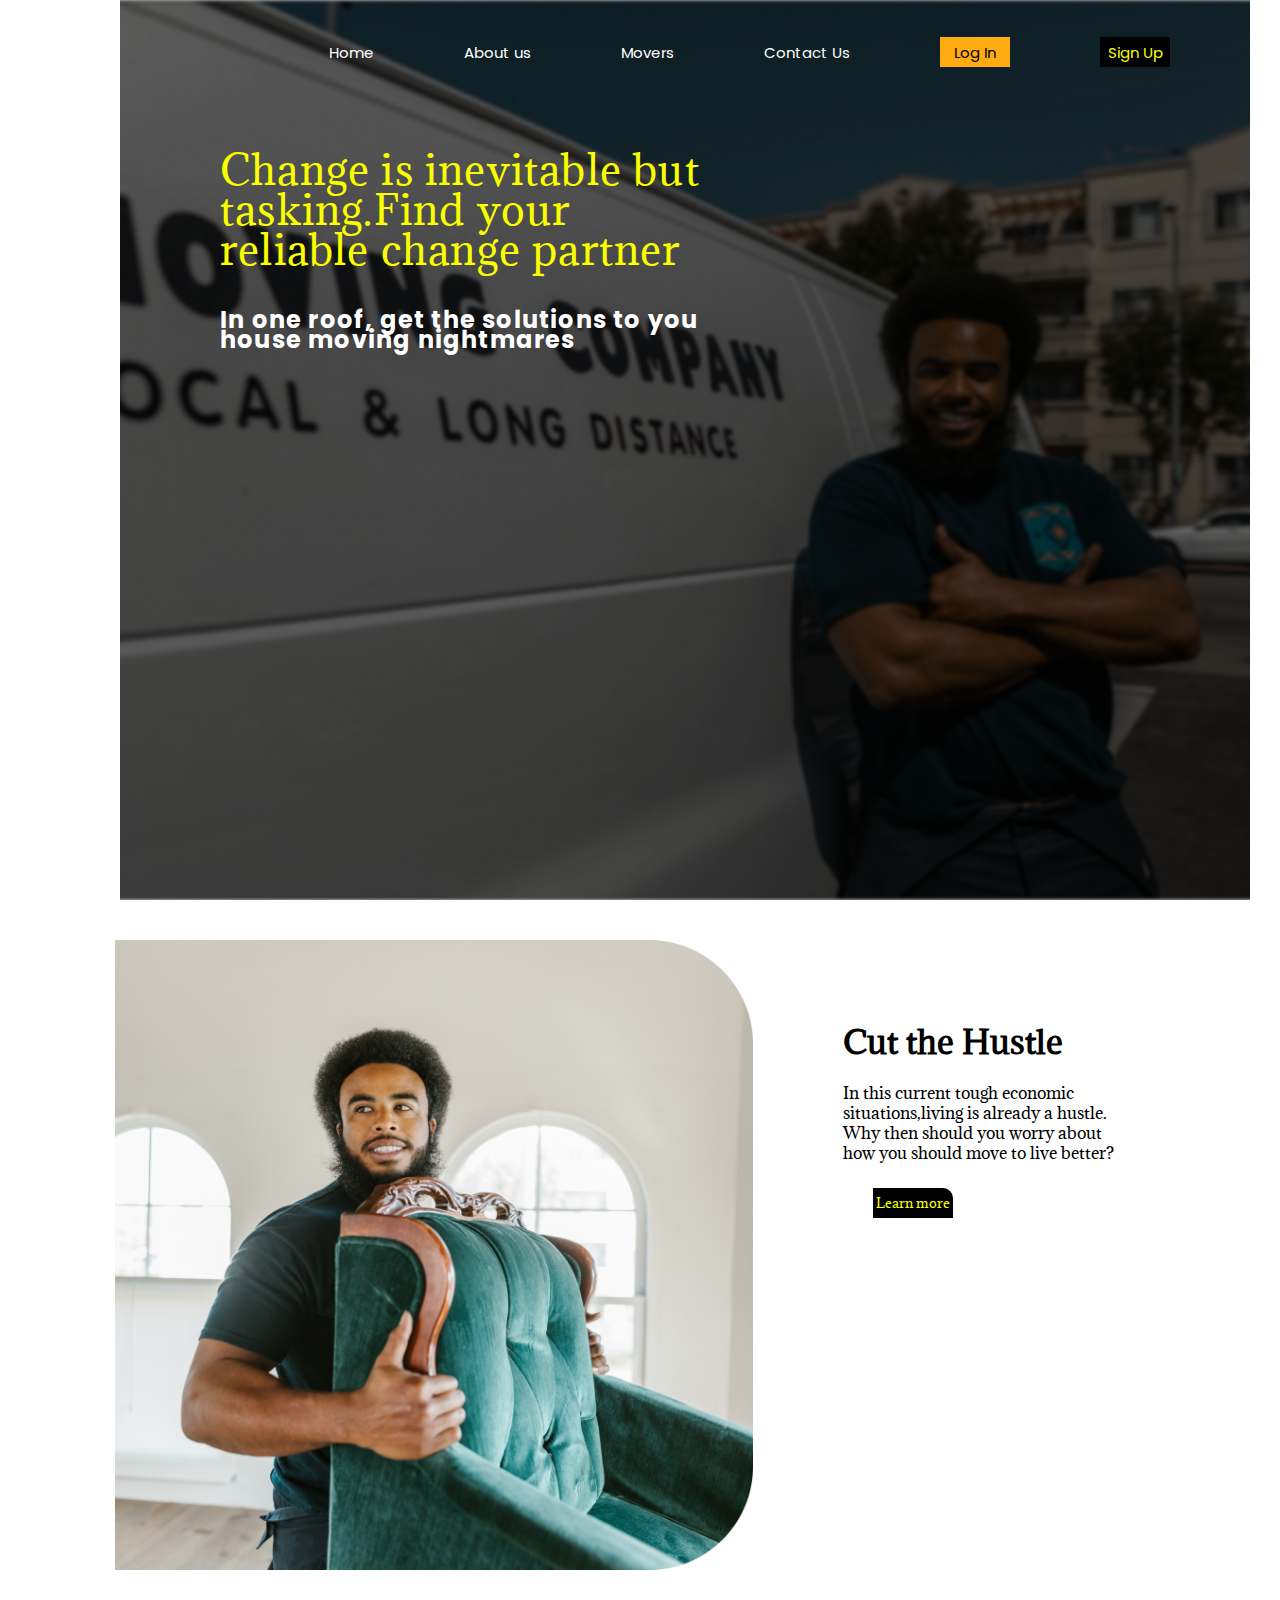
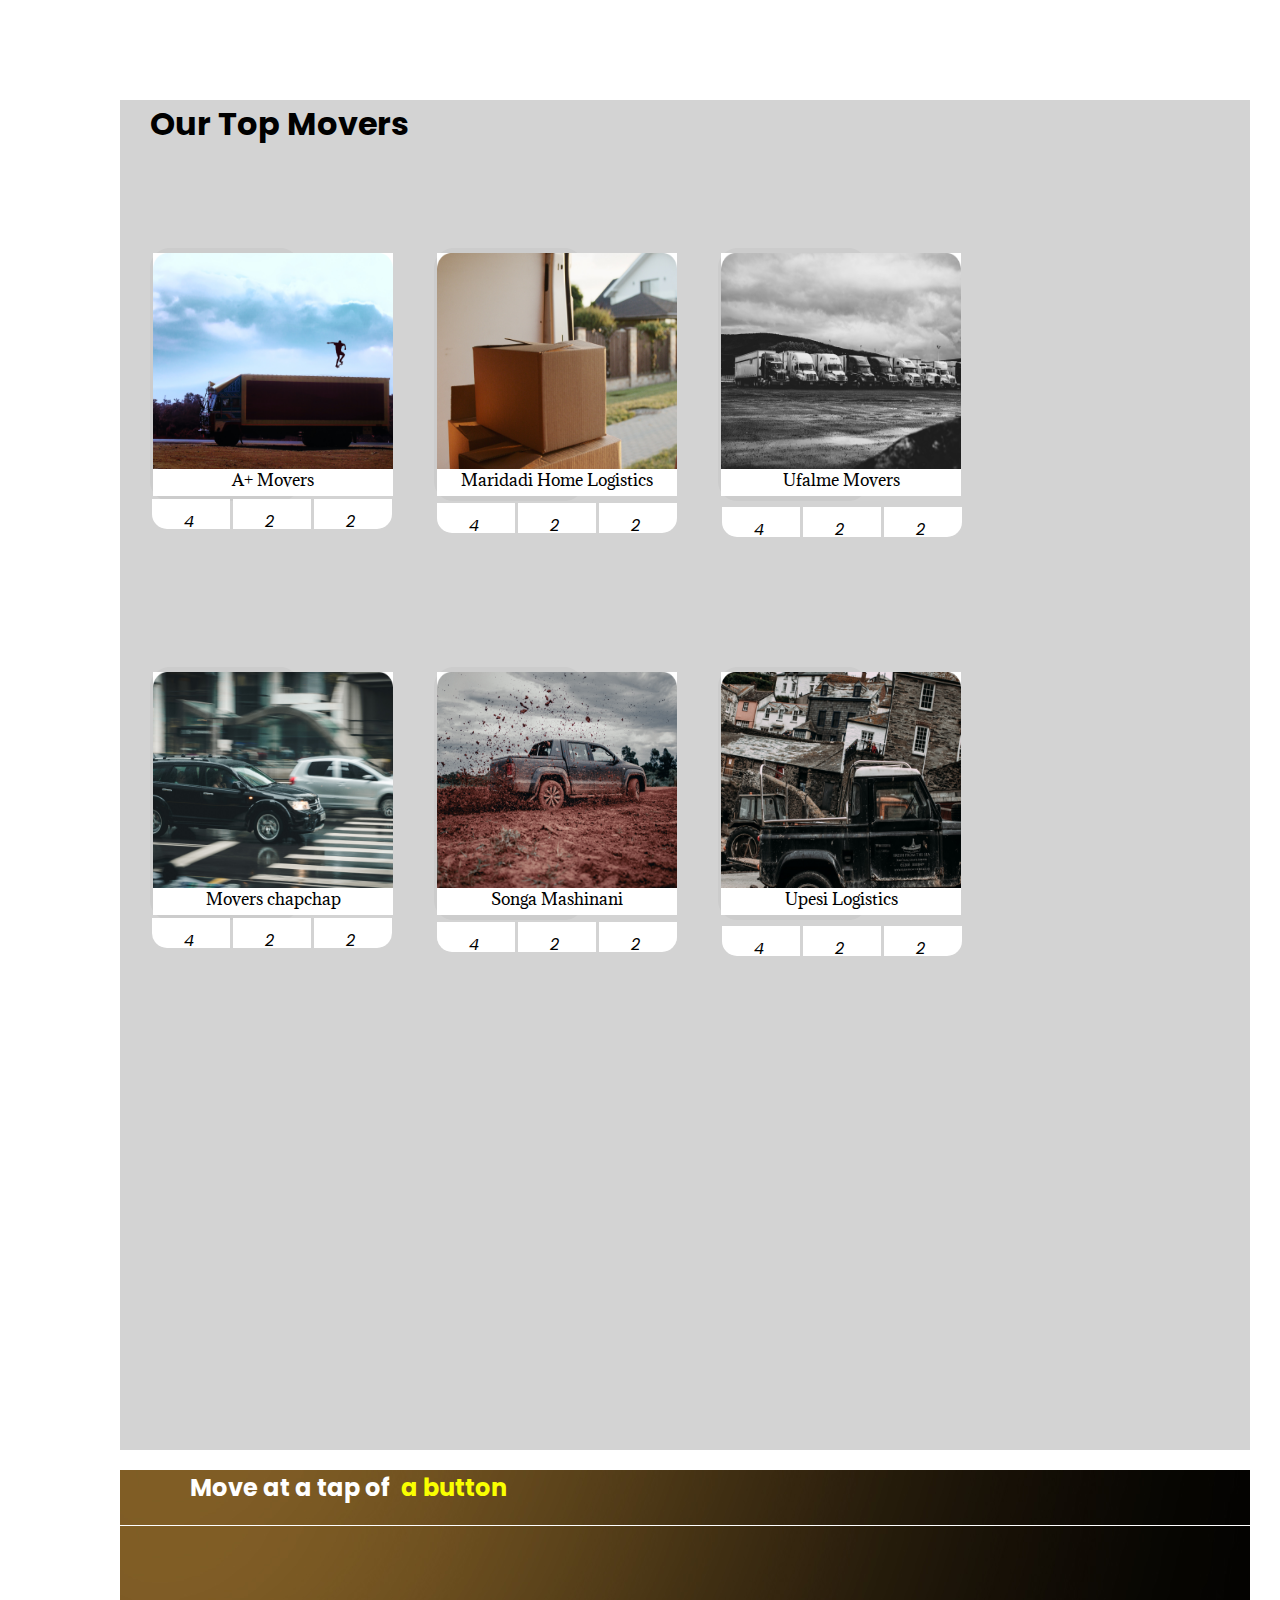
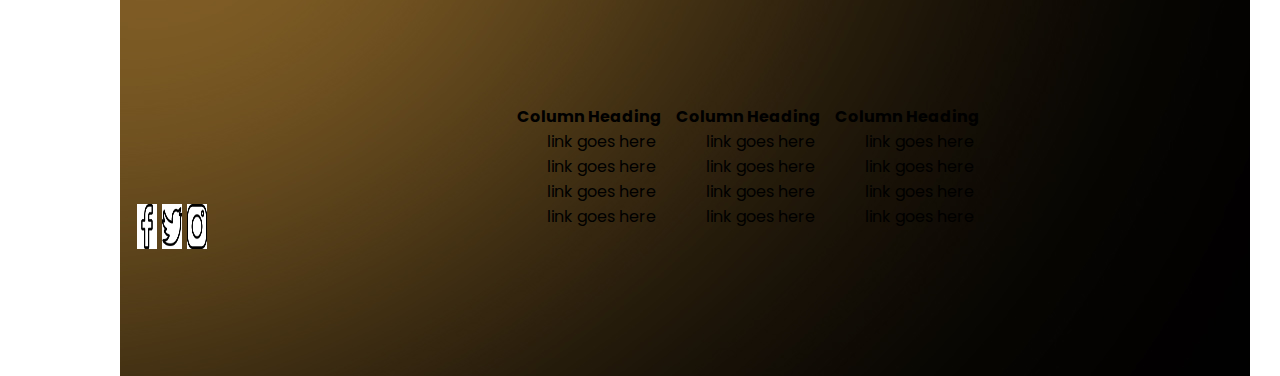
==== index.html @ 5683ee7c "add style to images" ====
<html lang="en">
<head>
    <meta charset="UTF-8">
    <meta http-equiv="X-UA-Compatible" content="IE=edge">
    <meta name="viewport" content="width=device-width, initial-scale=1.0">
    <title>Restaurants landing page</title>
    <link rel="stylesheet" href="./assets/css/style.css">
    <link rel="preconnect" href="https://fonts.googleapis.com">
    <link rel="preconnect" href="https://fonts.gstatic.com" crossorigin>
    <link href="https://fonts.googleapis.com/css2?family=Actor&family=Adamina&family=Poppins:wght@100&display=swap" rel="stylesheet">
    <link rel="stylesheet" href="https://cdnjs.cloudflare.com/ajax/libs/font-awesome/6.1.1/css/all.min.css" integrity="sha512-KfkfwYDsLkIlwQp6LFnl8zNdLGxu9YAA1QvwINks4PhcElQSvqcyVLLD9aMhXd13uQjoXtEKNosOWaZqXgel0g==" crossorigin="anonymous" referrerpolicy="no-referrer" />

</head>
<body>
    <!--container-->
    <div class="container">
        <!--section one-->
        <div class="sect-1">
            <div class="nav_bar">
                <ul>
                    <li class="nav"><a href="#">Home</a></li>
                    <li class="nav"><a href="#">About us</a></li>
                    <li class="nav"><a href="#">Movers</a></li>
                    <li class="nav"><a href="#">Contact Us</a></li>
                    <li class="btn1"><button>Log In</button></li>
                    <li class="btn2"><button style="cursor: pointer;">Sign Up</button></li>
                </ul>
    <!--adding texts to the background image-->     
            </div>
            
            <div class="content">
                <div class="cont-p">
                    <p id="change" style="font-family: Adamina;">Change is inevitable but <br>tasking.Find your<br> reliable change partner</p>
               <br><p id="roof" style="font-weight: bold;">In one roof, get the solutions to you <br>house moving nightmares</p>
                </div>
               

            </div>

        </div>
        <!--adding section 2 of the first page-->
        <div class="sect-2">
            <div class="content-2">
                <img src="./assets/images/moving2 1.png" alt="moving2-1"media="width:100%">
                <div class="words">
                    <h1 id="hustle" style="font-family: Adamina;">Cut the Hustle</h1>
                <p id="cont-p1" style="font-family: Adamina;">In this current tough economic <br>situations,living is already a hustle.<br>Why then should you worry about <br>how you should move to live better?</p><br>
                    <button id="btn3" style="font-family: Adamina;">Learn more</button>
                </div>
                
                
            </div>
        </div>
        <!--adding the third section of the first page-->
        <div class="sect-3">
             <h1 id="top_movers">Our Top Movers</h1>
             <div class="gallery" style="margin-right: 100px;">
                 <img src="./assets/images/ehem 1.png" alt="A+ Movers"media="width:100%">
                 <div class="descr"> A+ Movers</div>
             </div>
             <div class="gallery"style="margin-right: 100px;">
                <img src="./assets/images/wewe 1.png" alt="Maridadi Home Logistics"media="width:100%">
                <div class="descr"> Maridadi Home Logistics </div>
            </div>
            <div class="gallery"style="margin-right: 100px;">
                <img src="./assets/images/movers 1.png" alt="Ufalme Movers"media="width:100%">
                <div class="descr"> Ufalme Movers</div>
            </div>
            <div class="icons-2" style="margin-top: -22px;margin-left: -13px;">
                <li id="icon1" style="width: 5px; height: 5px; display: inline-block; background-color: white;"><i class="fa-solid fa-car" >4</i></li>
                <li id="icon2" style="width: 5px; height: 5px; display: inline-block; background-color: white;"><i class="fa-solid fa-bath" >2</i></li>
                <li id="icon3" style="width: 5px; height: 5px; display: inline-block; background-color: white;"><i class="fa-solid fa-hashtag">2</i></li>
               </div>
               <div class="icons-2" style="margin-top: -51px;margin-left: 272px;">
                <li id="icon1" style="width: 10px; height: 10px; display: inline-block;background-color: white;" ><i class="fa-solid fa-car" >4</i></li>
                <li id="icon2" style="width: 10px; height: 10px; display: inline-block;background-color: white;"><i class="fa-solid fa-bath" >2</i></li>
                <li id="icon3" style="width: 10px; height: 10px; display: inline-block;background-color: white;"><i class="fa-solid fa-hashtag">2</i></li>
               </div>
               <div class="icons-2"style="margin-top: -51px;margin-left: 557px;">
                <li id="icon1" style="width: 10px; height: 10px; display: inline-block;background-color: white;"><i class="fa-solid fa-car" >4</i></li>
                <li id="icon2" style="width: 10px; height: 10px; display: inline-block;background-color: white;"><i class="fa-solid fa-bath" >2</i></li>
                <li id="icon3" style="width: 10px; height: 10px; display: inline-block;background-color: white;"><i class="fa-solid fa-hashtag">2</i></li>
               </div><br>
            <div class="gallery" style="margin-right: 100px;">
                <img src="./assets/images/chapchap 1.png" alt="Movers chapchap"media="width:300px">
                <div class="descr"> Movers chapchap</div>
            </div>
            <div class="gallery"style="margin-right: 100px;">
                <img src="./assets/images/mashinani 1.png" alt="Songa Mashinani"media="width:100%">
                <div class="descr">Songa Mashinani</div>
            </div>
            <div class="gallery"style="margin-right: 100px;">
                <img src="./assets/images/songa 1.png" alt="Upesi Logistics">
                <div class="descr"> Upesi Logistics</div>
            </div> 
            <div class="icons-2" style="margin-top: -22px;margin-left: -13px;">
                <li id="icon1" style="width: 5px; height: 5px; display: inline-block; background-color: white;"><i class="fa-solid fa-car" >4</i></li>
                <li id="icon2" style="width: 5px; height: 5px; display: inline-block; background-color: white;"><i class="fa-solid fa-bath" >2</i></li>
                <li id="icon3" style="width: 5px; height: 5px; display: inline-block; background-color: white;"><i class="fa-solid fa-hashtag">2</i></li>
               </div>
               <div class="icons-2" style="margin-top: -51px;margin-left: 272px;">
                <li id="icon1" style="width: 10px; height: 10px; display: inline-block;background-color: white;" ><i class="fa-solid fa-car" >4</i></li>
                <li id="icon2" style="width: 10px; height: 10px; display: inline-block;background-color: white;"><i class="fa-solid fa-bath" >2</i></li>
                <li id="icon3" style="width: 10px; height: 10px; display: inline-block;background-color: white;"><i class="fa-solid fa-hashtag">2</i></li>
               </div>
               <div class="icons-2"style="margin-top: -51px;margin-left: 557px;">
                <li id="icon1" style="width: 10px; height: 10px; display: inline-block;background-color: white;"><i class="fa-solid fa-car" >4</i></li>
                <li id="icon2" style="width: 10px; height: 10px; display: inline-block;background-color: white;"><i class="fa-solid fa-bath" >2</i></li>
                <li id="icon3" style="width: 10px; height: 10px; display: inline-block;background-color: white;"><i class="fa-solid fa-hashtag">2</i></li>
               </div>   
        </div>
        <!--adding footer section-->
        <div class="footer" style="width: 100%;">

            <div class="heading" style="margin-bottom: 20px;">
                <h2 style="color: white;margin-left: -500px;">Move at a tap of<span style="color: #FAFF00;margin-left: 10px;">a button</span></h2>
            </div>
            
        </div>
        <div class="footer2" style="margin-top: -19;height: 50vh;">
            <div class="container1">
                <div class="contact" style="margin-left: -350px;margin-top: 100px;">
                    <ul>
                        <li style="width:5px;height: 5px;"><img src="./assets/images/facebook.png" alt="facebook" style="height: 5vh;background-color: white;"></li>
                        <li style="width:5px;height: 5px;"><img src="./assets/images/twitter.png" alt="twitter" style="height: 5vh; background-color: white;"></li>
                        <li style="width:5px;height: 5px;"><img src="./assets/images/instagram.png" alt="instagram" style="height: 5vh;background-color: white;"></li>
                    </ul>
                </div>
                <div class="row2">
                    <div class="footer-col">
                        <h4>Column Heading</h4>
                        <ul>
                            <li>link goes here</li>
                            <li>link goes here</li>
                            <li>link goes here</li>
                            <li>link goes here</li>
                        </ul>
                    </div>
                    <div class="footer-col">
                        <h4>Column Heading</h4>
                        <ul>
                            <li>link goes here</li>
                            <li>link goes here</li>
                            <li>link goes here</li>
                            <li>link goes here</li>
                        </ul>
                    </div>
                    <div class="footer-col">
                        <h4>Column Heading</h4>
                        <ul>
                            <li>link goes here</li>
                            <li>link goes here</li>
                            <li>link goes here</li>
                            <li>link goes here</li>
                        </ul>
                    </div>
                </div>
            </div>
        </div>
        


    </div>
    
</body>
</html>
---- assets/css/style.css ----
*{
    justify-content: center;
    align-items: center;
    margin: 0;
    margin-left: 30px;
    margin-right: 20px;
    padding: 0;
    font-family: Poppins,  Actor, Adamina;
    box-sizing: border-box;
}
@media screen and (max-width: 1000px) {
    .container{
      width: 100%; 
    }
}
.sect-1{
    width: 100%;
    background: linear-gradient(to top,grey 50%,grey 50%),url(moving1.png);
    background-position: center;
    background-size: cover;
    height: 100vh;
    background-image:url("../images/moving\ 1.png") ;
}
@media screen and (max-width: 1000px) {
    .nav_bar{
      width: 100%; 
    }
}
.nav_bar{
    width: 1100px;
    height: 70px;
    margin: auto;
}
.nav_bar > ul{
    list-style-type: none;
    margin-top: 2px;
    padding: 5px;
    float:right;
    display: flex;
    justify-content: center;
    align-items: center;
} 
.nav_bar > ul > li{
     list-style: none;
     margin-left: 20px;
     margin-top: 30px;
     font-size: 15px;
}
ul> li > a{
    text-decoration: none;
     color: white;
     font-size: 15px;
     transition: 0.1 ease-in-out;     
}
ul> li > a:hover{
    color: #FAFF00;
}
.btn1 > button{
   color: black;
   background-color: #FFAC12; 
   width: 70px;
   height: 30px;
   border: none;
   border-radius: 0px;
   font-size: 15px;
   
}
.btn1 > button:hover{
    color:#FAFF00 ;
    background-color: black;
    cursor: pointer;
}

.btn2 > button{
    color: #FAFF00;
    background-color: black; 
    width: 70px;
    height: 30px;
    border: none;
    border-radius: 0px;
    font-size: 15px;
}
.btn1 > button:hover{
    color: black ;
    background-color: #FFAC12;
    cursor: pointer;
}
.content{
    width: 1200px;
    height: auto;
    margin: auto;
    position: relative;
}
.content,.cont-p{
    padding-left: 20px;
    padding-bottom: 25px;
    padding-top: 40px;
    letter-spacing: 1.2px;
    line-height: 40px;
}
#change{
    color: #FAFF00;
    font-size: 40px;
}
#roof{
    color: white;
    font-size: x-large;
    line-height: 20px;
    
}
.sect-2{
    background-color: white;
    height: 100vh;
    width: 100%;
    background-position: center;
    background-size:contain;
    align-items: center;
    justify-content: center;
}
.content-2 img{
       position: flex;
       height: 70vh;
       float: left;
       margin-top: 40px;
       padding-right: 70px;
       margin-left: -35px;
}
.content-2 img:hover {
    box-shadow: 0 0 2px 1px rgba(0, 140, 186, 0.5);
    cursor:all-scroll;
  }
.words{
    position: flex;
    padding-top: 120px;
}
#hustle{
    padding-bottom: 20px;

}
#cont-p1{
    line-height: 20px;
}
#btn3{
    background-color: black;
    color: #FAFF00;
    border: none;
    border-style: none;
    border-top-right-radius: 10px;
    height: 30px;
    width: 80px;
}
#btn3:hover{
    color:black ;
    background-color: #FFAC12;
    cursor: pointer;
}

.sect-3{
    background-color: lightgray;
    height: 150vh;
    width: 100%;
    background-position: center;
    background-size:contain;
    align-items: center;
    justify-content: center; 
    margin-top: -100px;
    display: block;
}
.gallery{
    border: 5px  solid #ccc;
    width: 150px;
    display: inline-block;
    margin-top: 100px;
    align-items: center;
    justify-content: space-around;
    border-radius: 20px;
}
.gallery img{
    width: 240px;
    height: 16%;
    position: inherit;
    margin-left: -2px;
    background-color: white;

}
.gallery img:hover {
    box-shadow: 0 0 2px 1px rgba(0, 140, 186, 0.5);
    cursor: grabbing;
  }
.descr{
    padding: 5px;
    padding-top: 0px;
    text-align: center;
    font-family: Adamina;
    background-color: white;
    width: 240px;
    margin-left: -2px;
}
.footer{
    background-image: url("../images/Orange-Images.jpg");
    display: flex;
    margin-top: 20px;
    margin-bottom: 20px;
}
.contact ul{
    list-style-type: none;
    float:left;
    display: flex;
    justify-content: center;
    align-items: center;
}
.contact ul li{
    list-style: none;
     padding-inline-end: 5px;
     margin-left: 0px;
     margin-top: 30px;
}
.contact img{
    float: left;
    display: inline;
    width: 20px;
    height: 30vh;
}
.contct img:hover {
    box-shadow: 0 0 2px 1px rgba(0, 140, 186, 0.5);
    cursor: zoom-in;
  }
.row{
    display: flexbox;

}
.row > .column{
     display:inline-block;
     padding-inline-end: 80px;
}
.column ul{
    display: relative;
    justify-content: center;
    align-items: center;
    float: justify;
}
.column li{
    list-style: none;
}
.container2{
    max-width: 100%;
}
.row2{
    display: flex;
    flex-wrap: wrap;
}
ul{
    list-style: none;
}

.footer2{
    background-image: url("../images/Orange-Images.jpg");
    display: flex;
    margin-top: 20px;
    margin-bottom: 20px;
    width: 100%;
}
.footer-col{
    margin-top: -70px;
    margin-right: -80px;
    float: right;

}

.header{
    margin: 0;
    padding: 0;
    height: 10vh;
    margin-left: 30px;
    margin-right: 20px;
    background-image: url(../images/Orange-Images.jpg);
    background-position: cover;
    width: 99%;
    font-family: Poppins,Actor,Adamina;
}
navbar{
    display: flex;
    align-items: center;
    justify-content: center;
    width: 99%;
    margin-right: 20px;
}
navbar > ul{
    list-style-type: none;
    display: inline-flex;
    float: right;
    margin-right: -200px;
}
.header li{
    float: right;
    display: flex;
    justify-content: space-evenly;

}
.header a{
       float: right;
       color: white;
       padding: 10px;
}
.header button{
    background-color: #FFAC12;
    color: black;
    border-top-right-radius: 15px;
    margin-top: 10px;
    height: 40px;
    width: 150px;
}
.header2{
    justify-content: space-between;
    align-items: center;
    color: white;
    margin-bottom: 0px;
    background-image: url(../images/Orange-Images.jpg);
    height: 15vh;
    width: 99%;
}
.modern{
    margin-bottom: -15px;
    margin-left: 50px;
}
.price{
    float: right;   
    margin-right: 45px; 
    margin-top: -30px;
}
.services{
    display: absolute;
    background-color: lightgray;
    height: 220vh;
    width: 100%;
    margin-bottom: 30px;
    
}
.pg-img img{
    margin-left: 50px;
    position: flex;
    height: 55vh;
    width: 32%;
    float: left;
    margin-top: 30px;
    padding-right: 70px;
}
.form{
    width: 20%;
    height: 55vh;
    background: linear-gradient(to top,white,white);
    position: absolute;
    top: 170px;
    left: 500px;
    border-radius: 20px;
    overflow: hidden;
    line-height: 20px;
    padding: 20px 0 ;
}
.form > button{
    margin-top: 30px;
    background-color: black;
    border-top-right-radius: 15px;
    color: white;
    text-align: center;
    align-items: center;
    width: 220px;
    height: 40px;
    margin-left: 20px;
    margin-right: 20px;
}
.form > button:hover{
    color:black;
    background-color: blue;
    cursor: pointer;
}

.rectangle{
    justify-content: space-around;
    align-items: center;
    height: 35vh; 
    width: 31%;
}
.rectangle > ul{
    display: flex;
    justify-content: center;
    margin-left: -30px;   
}
.rectangle > ul > li{
    list-style: none;
    padding: 5px;
}
.rectangle > ul > li >  img{
    width: 35px;
    height: 35px;
    margin-bottom: -0px;
    margin-left: 180px;

}
.details{
    justify-content: space-around;
    align-items: center;
    margin-top: 200px;
    margin-left: 45px;
    max-width: 31%;
    background-size: 32%;
    border: #ccc;
    border-style: solid;
    border-radius: 20px;
    
}
.details > h2{
    background-color: white;
    height: 5vh;
    margin-bottom: -5px;
    margin-left: 15px;
    border-top-left-radius: 15px;
    border-top-right-radius: 15px;
}
.icons{
    height: 10vh;
    margin-top: 5px;
    margin-left: 45px;
}
.icons > ul{
    display: flex;
    justify-content: center;
    list-style: none;
    margin-left: -150px;
    border-bottom-left-radius: 15px;
    border-bottom-right-radius: 15px;   
}
.icons > ul > li{
    list-style: none;
    padding: 20px;
    font-size: 1vw;
}
.description{
    margin-top: 30px;
    width: 31%;
    background-color: white;
    margin-left: 45px;
    border: #ccc;
    border-style: solid;
    border-radius: 20px;
    text-align: left;
    font-size: 1vw;
    font-family: poppins;
}
.description > h2{
    margin: 20px;
}
.description > p{
    margin: 20px;
}
#feature{
    margin-top: 30px;
    width: 31%;
    background-color: white;
    border: #ccc;
    border-style: solid;
    text-align: left;
    border-top-left-radius: 15px;
    border-top-right-radius: 15px;
}
.row-1{
    display: flex;
    justify-content: center;
    margin-top: -3px;
    margin-left: 45px;
    width: 30%;
    background-color: white;
    border: #ccc;
    border-style: solid;
    text-align: left;
    border-bottom-left-radius: 15px;
    border-bottom-right-radius: 15px;
    height: 25vh;
}
.column1{
 display:inline-block;
    padding-inline-end: 30px;
    margin-top: -20px;
}

.column1 ul{
   display: relative;
   justify-content: center;
   align-items: center;
   float: justify;
}
.column1 li{
   list-style-type: circle;
   font-size: 10px;
   line-height: 10px;
   justify-content: center;
   margin-left: -25px;
   margin-right: -200px;
   font-family: actor;
   margin-top: -18px;
}
.similar{
    width: 102%;
    height: 100vh;
    background-color: white;
    justify-content: center;
    align-items: center;
    display: flex;
    margin-top: 200px;
    margin-left: 10px;
}
.malto1{
    background-color: lightgray;
    width: 25%;
    height: 45vh;
    margin-top: -370px;
    margin-left: 45px;
}
.malto1 > img{
    width: 100%;
    height: 35vh;
    margin-left: -1px;
}
.malto1 img:hover {
    box-shadow: 0 0 2px 1px rgba(0, 140, 186, 0.5);
    cursor: wait;

  }
.malto1 > h3{
    margin-top: 10px;
    text-align: center;
}
.icon-list{
    align-items: center;
    display: flex;
    width: 100%;
    margin-top: -360px;
    margin-left: -40px;
}
.icons-2 li{
    display: inline-block;
    list-style: none;
    background-color: lightgray;
    margin-left: 45px;
    width: 100%;
    margin-top: 10px;
    padding: 76px;
    margin-block-start: 20px;
    align-items: center;
    text-align: center;
    padding-top: 10px;
    padding-left: 2px;
    padding-bottom: 20px;
}
#icon1{
    border-bottom-left-radius: 15px;
    margin-right: -46px;
    width:18%;
}
#icon2{
    margin-right: -46px;
    width: 18%;
}
#icon3{
    border-bottom-right-radius: 15px;
    margin-right: -46px;
    width: 18%;
}

.footer2{
    background-image: url("../images/Orange-Images.jpg");
    display: flex;
    margin-top: 30px;
    margin-bottom: -400px;
}
.contact ul{
    list-style-type: none;
    float:left;
    display: flex;
    justify-content: center;
    align-items: center;
}
.contact ul li{
    list-style: none;
     padding-inline-end: 5px;
     margin-left: 0px;
     margin-top: 30px;
}
.contact img{
    float: left;
    display: inline;
    width: 20px;
    height: 30vh;
}
.row{
    display: flexbox;

}
.row > .column{
     display:inline-block;
     padding-inline-end: 80px;
}
.column ul{
    display: relative;
    justify-content: center;
    align-items: center;
    float: justify;
}
.column li{
    list-style: none;
}
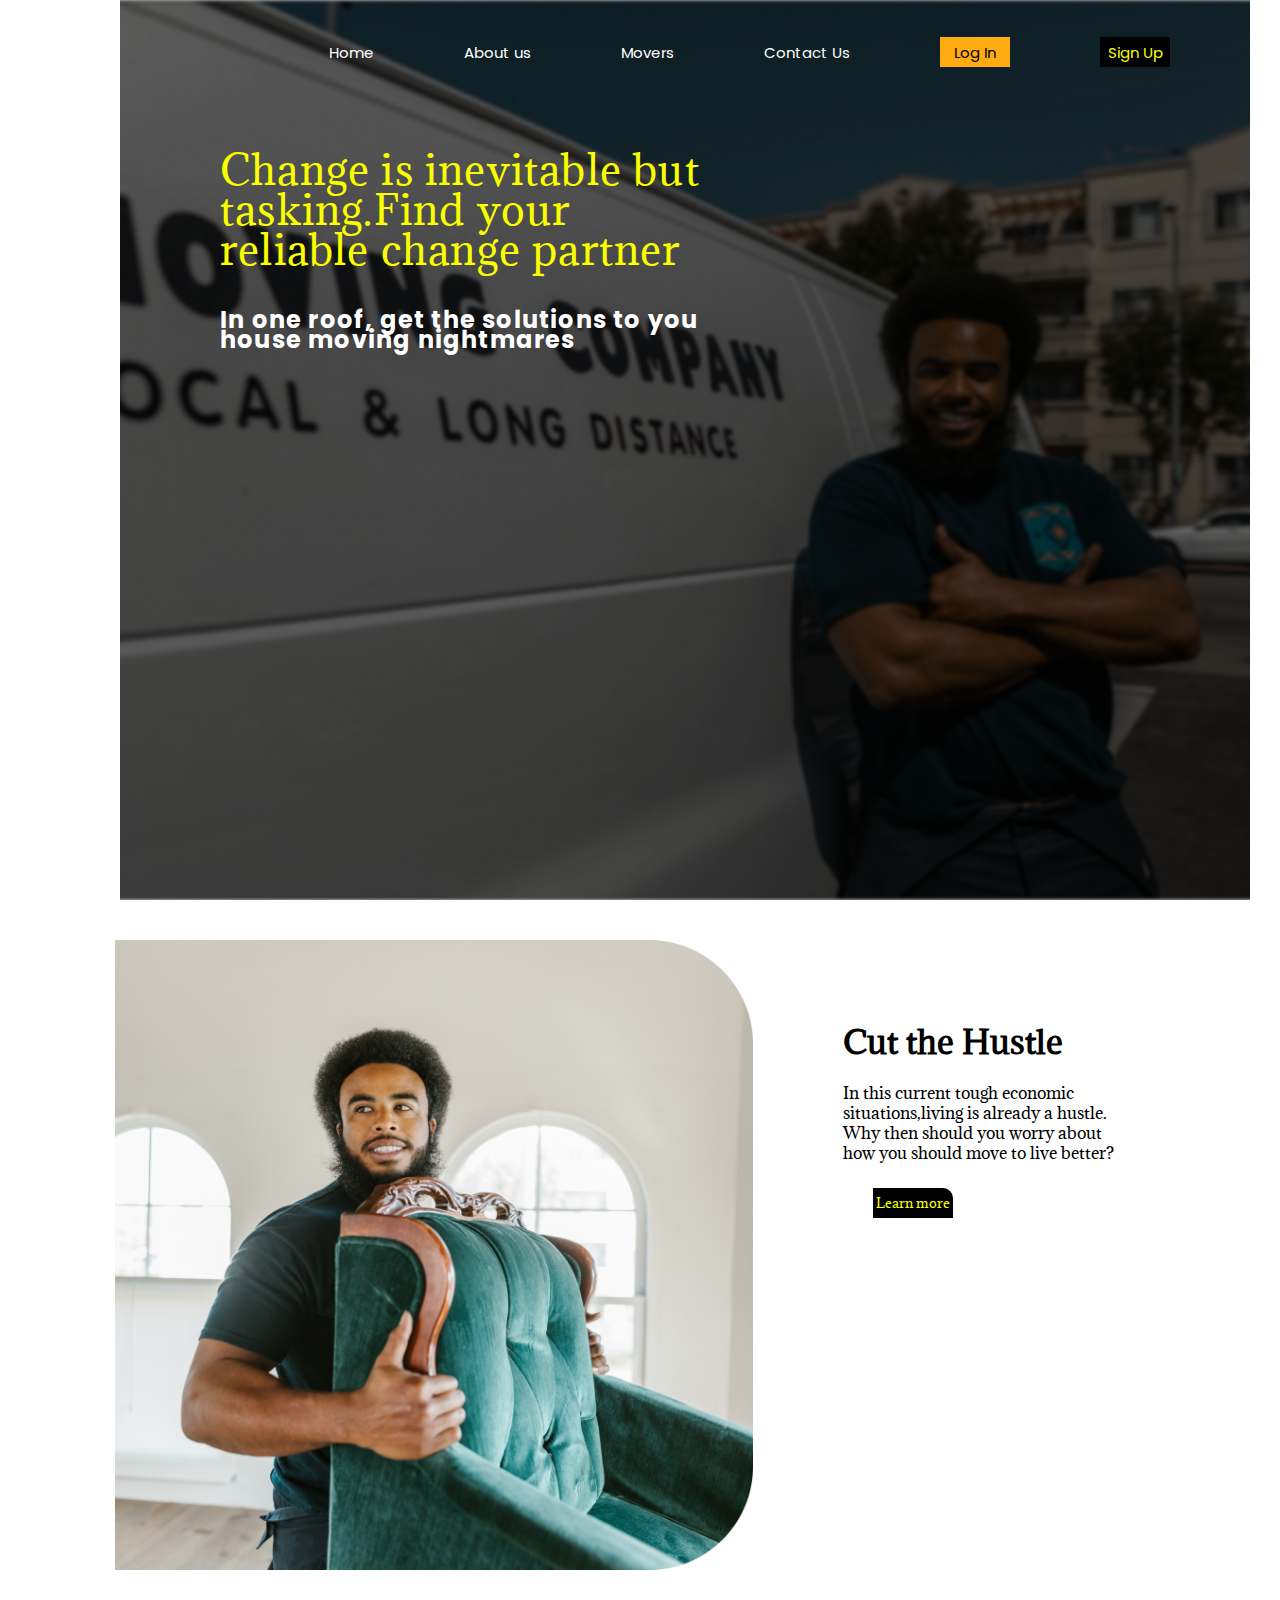
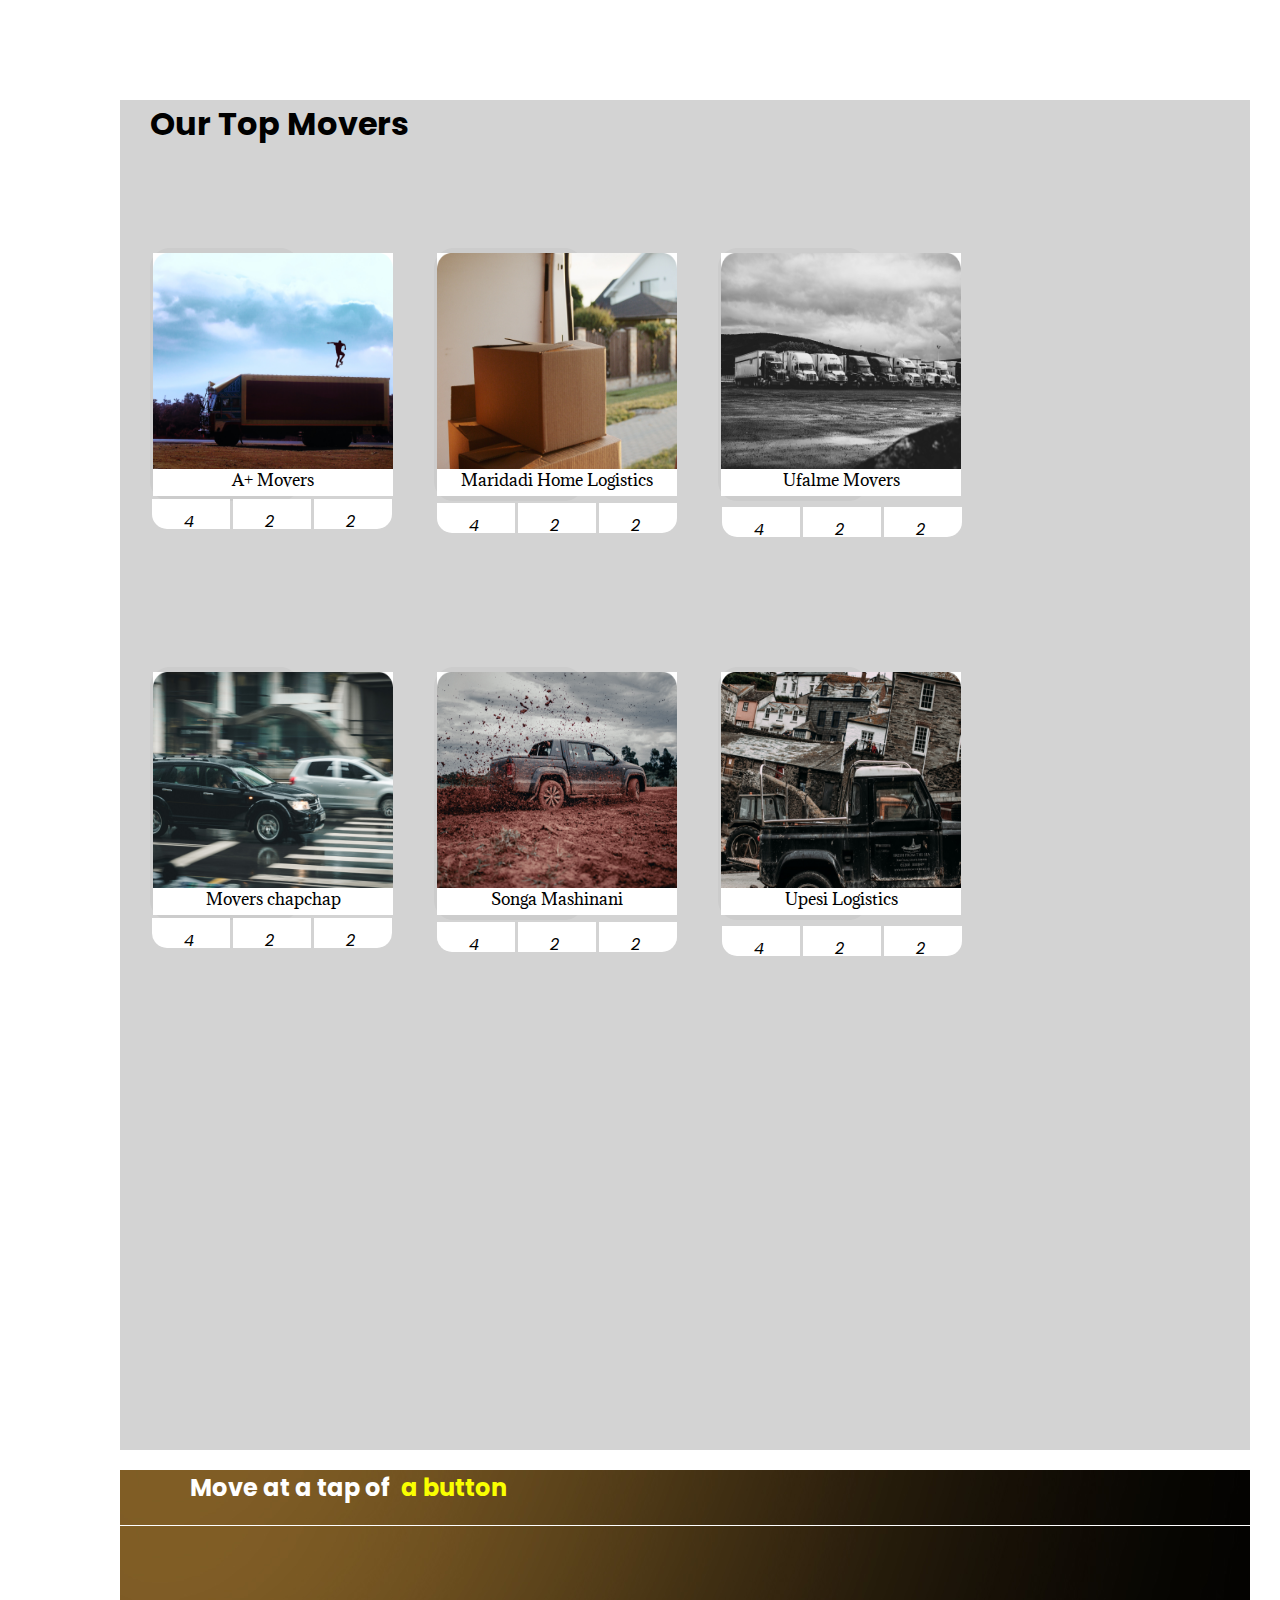
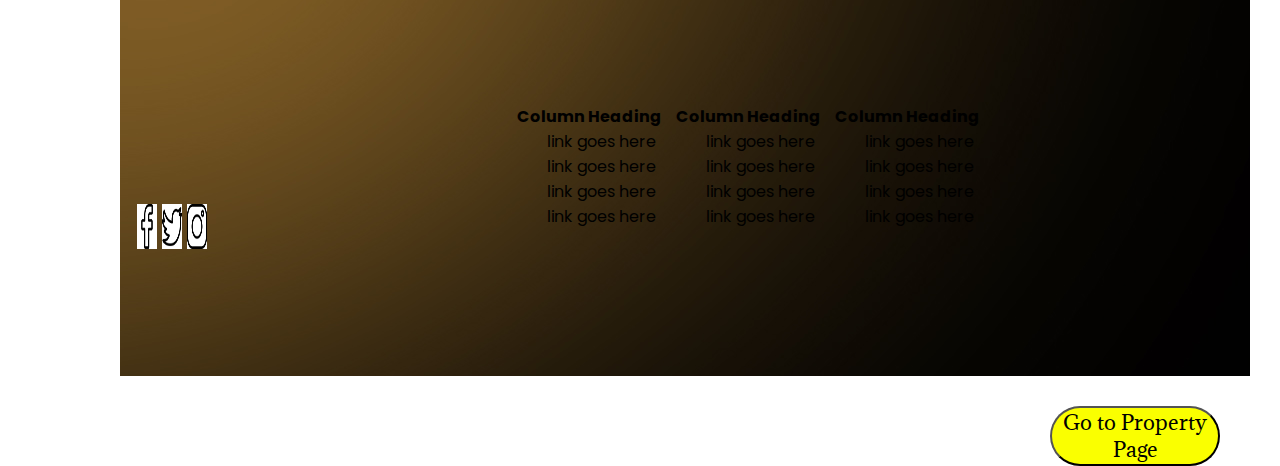
==== commit 47d73567: "link two html pages" ====
--- a/index.html
+++ b/index.html
@@ -161,6 +161,8 @@
 
 
     </div>
-    
+    <a href="property.html">
+        <button style="border-radius: 30px; color: black;font-family: Adamina;font-size: 20px; width: 170px;height: 60px;background-color: #FAFF00;cursor: pointer; margin-top: 430px;float: right;"> Go to Property Page</button>
+        </a>
 </body>
 </html>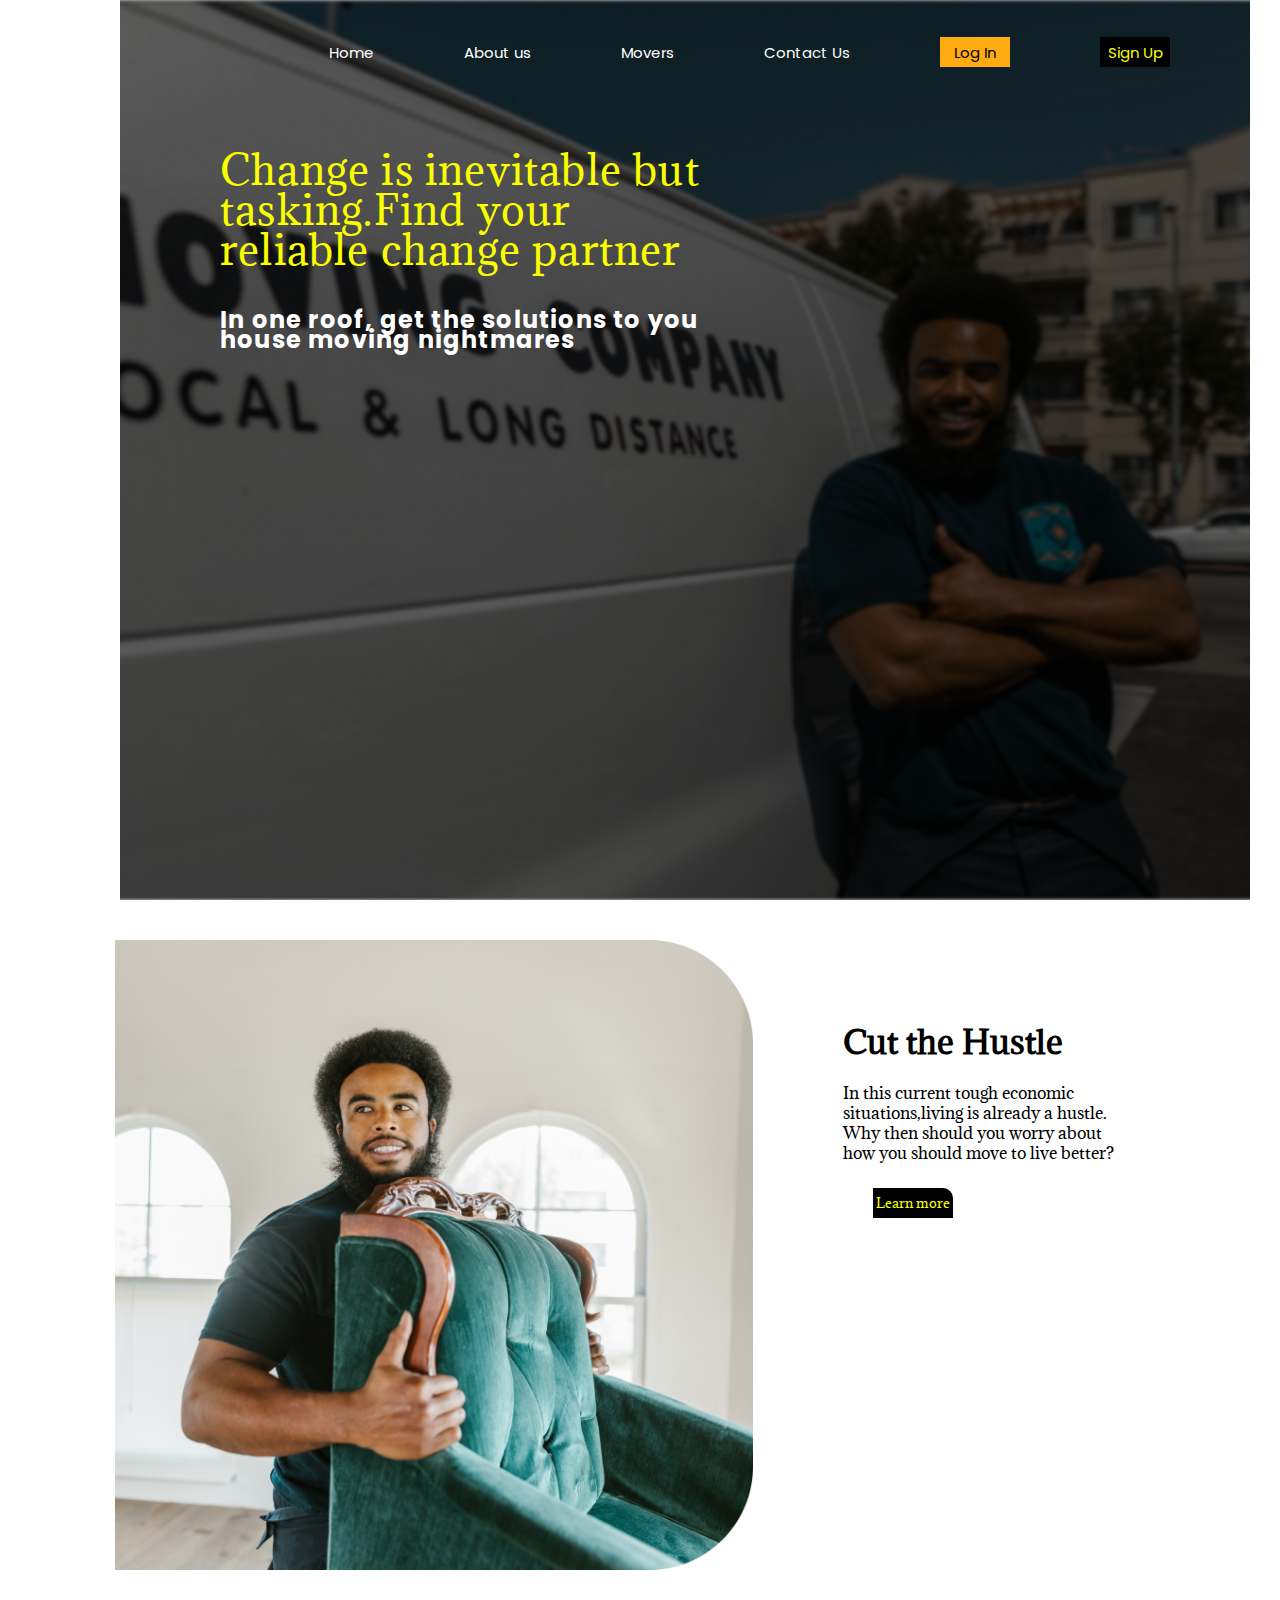
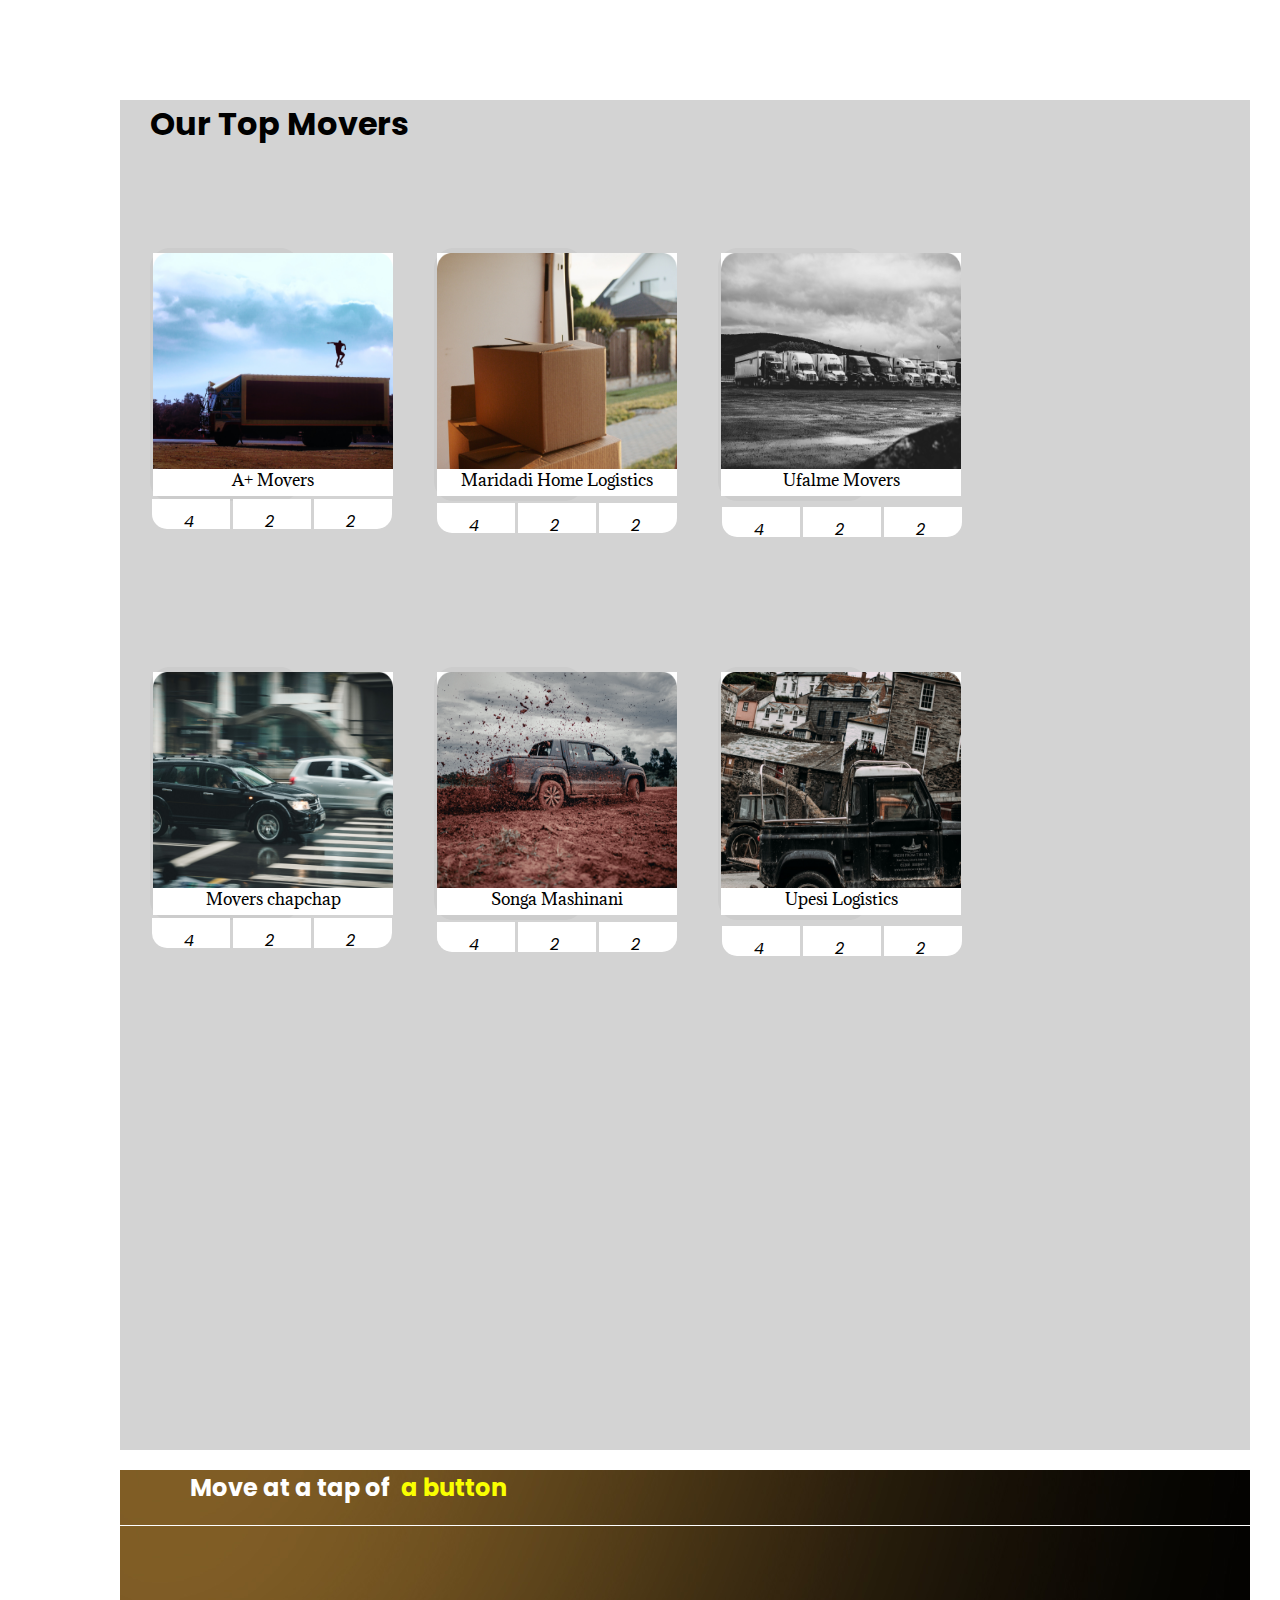
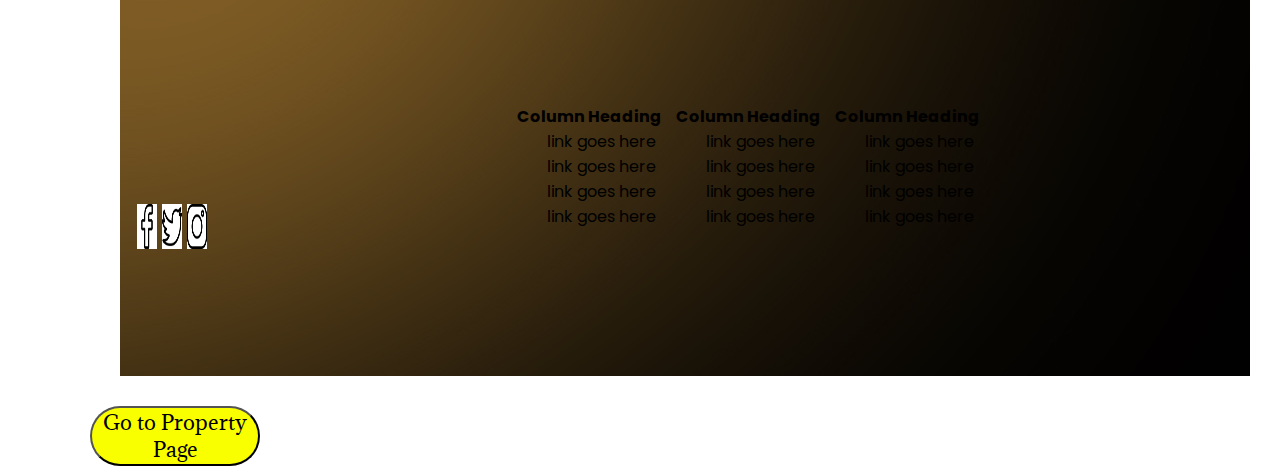
==== commit f74a577f: "button links" ====
--- a/index.html
+++ b/index.html
@@ -162,7 +162,7 @@
 
     </div>
     <a href="property.html">
-        <button style="border-radius: 30px; color: black;font-family: Adamina;font-size: 20px; width: 170px;height: 60px;background-color: #FAFF00;cursor: pointer; margin-top: 430px;float: right;"> Go to Property Page</button>
+        <button style="border-radius: 30px; color: black;font-family: Adamina;font-size: 20px; width: 170px;height: 60px;background-color: #FAFF00;cursor: pointer; margin-top: 430px;float: left;"> Go to Property Page</button>
         </a>
 </body>
 </html>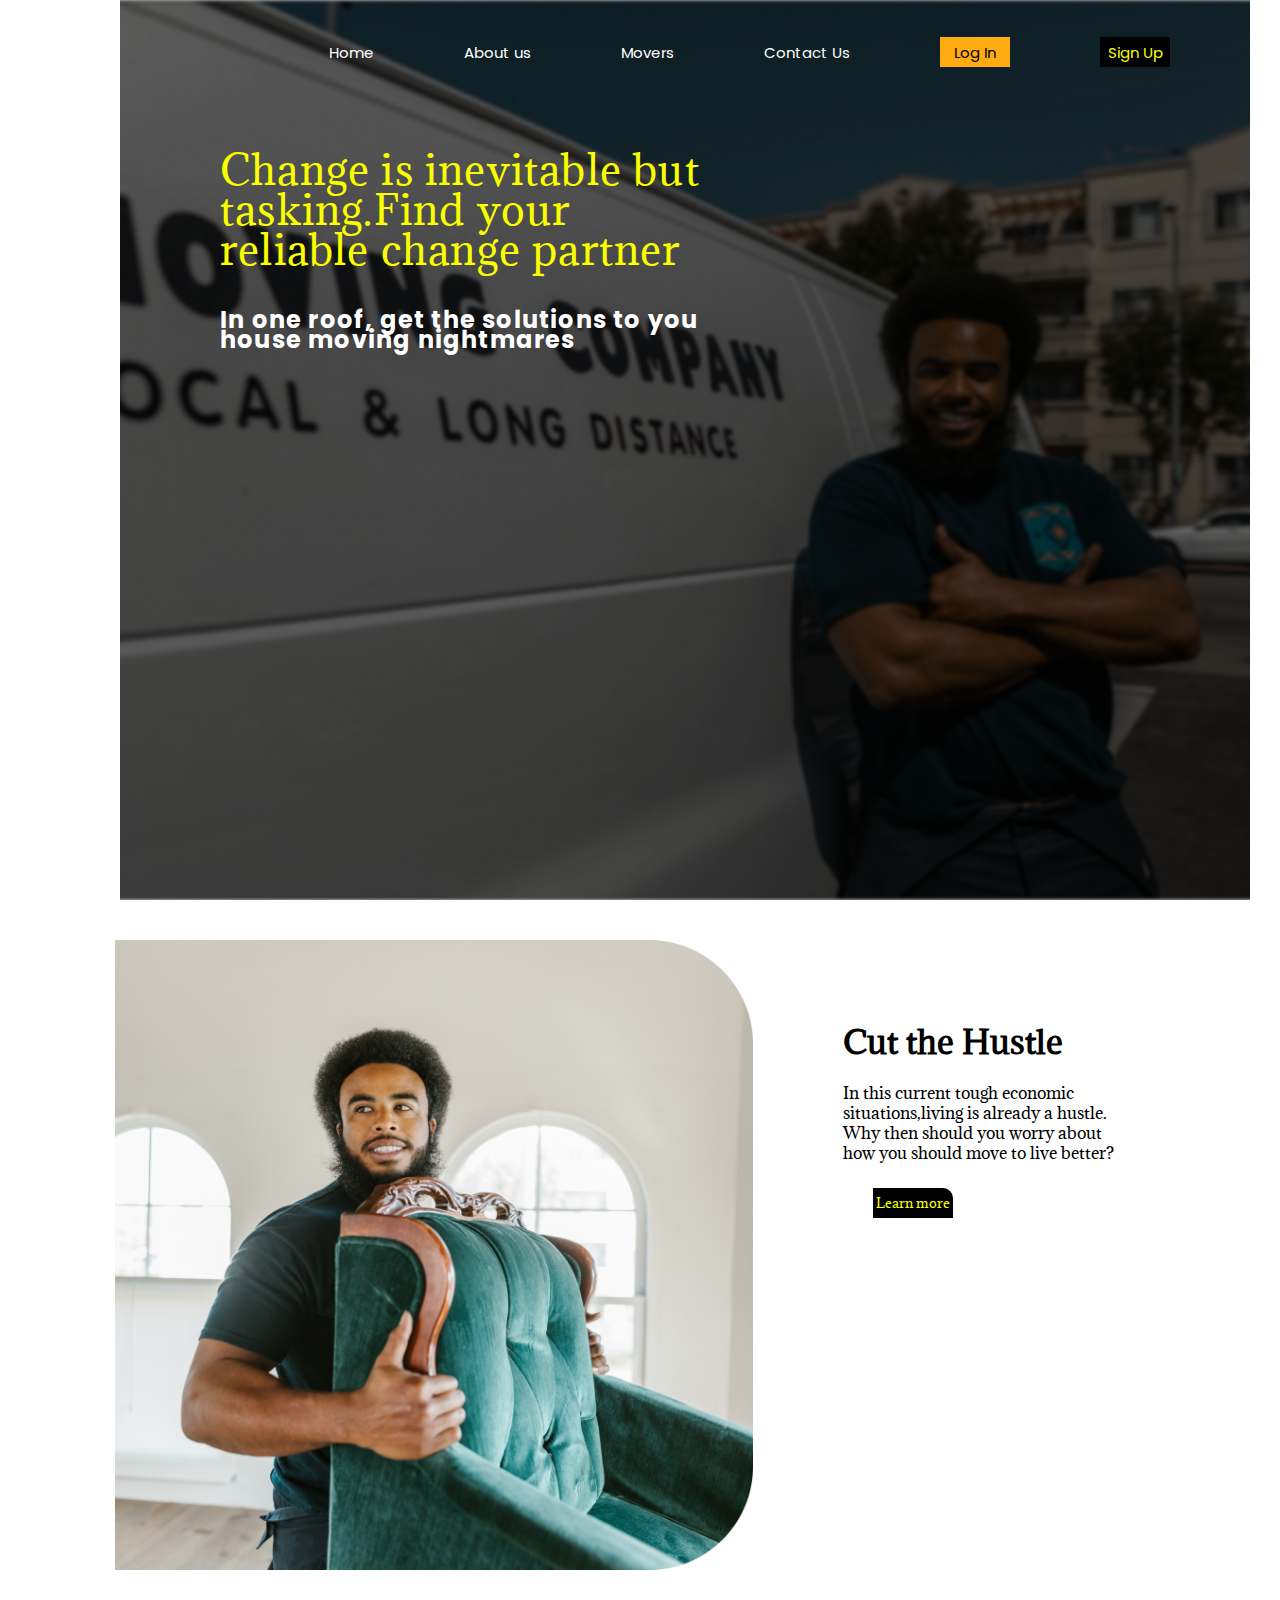
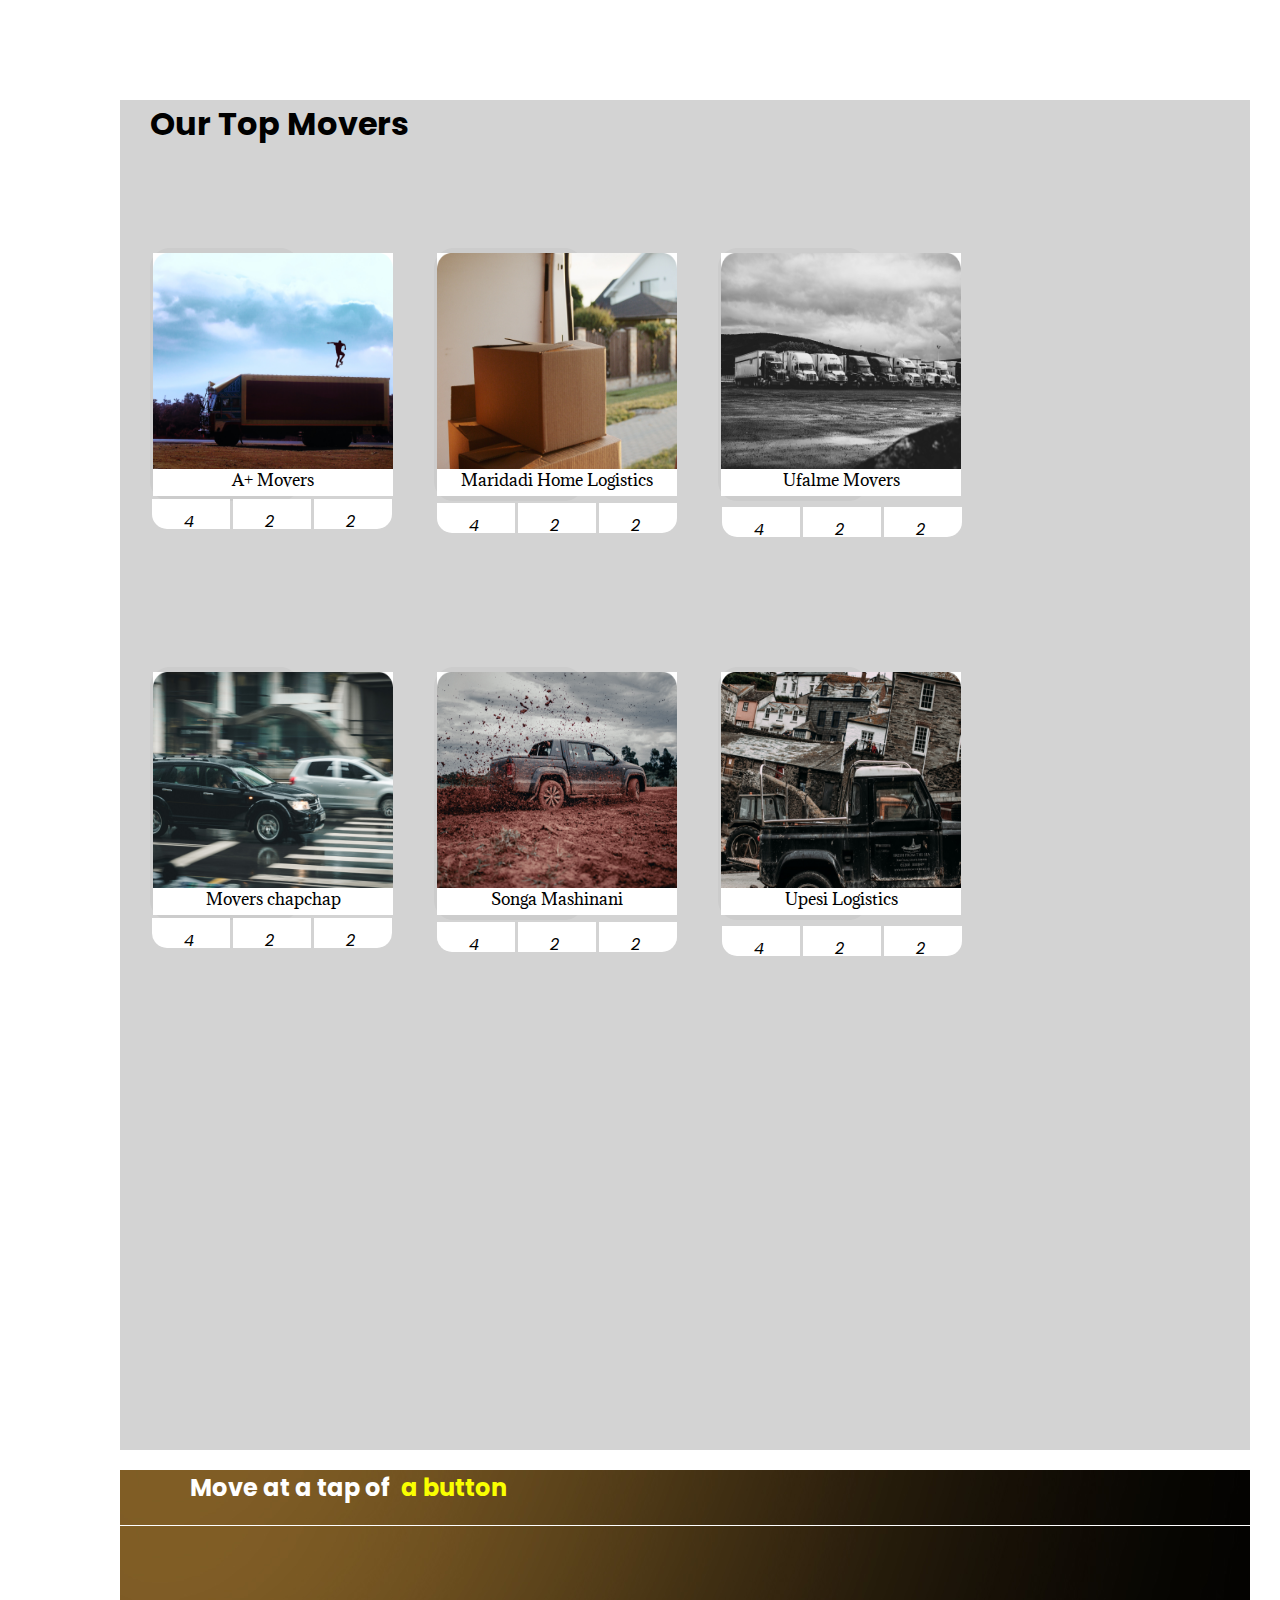
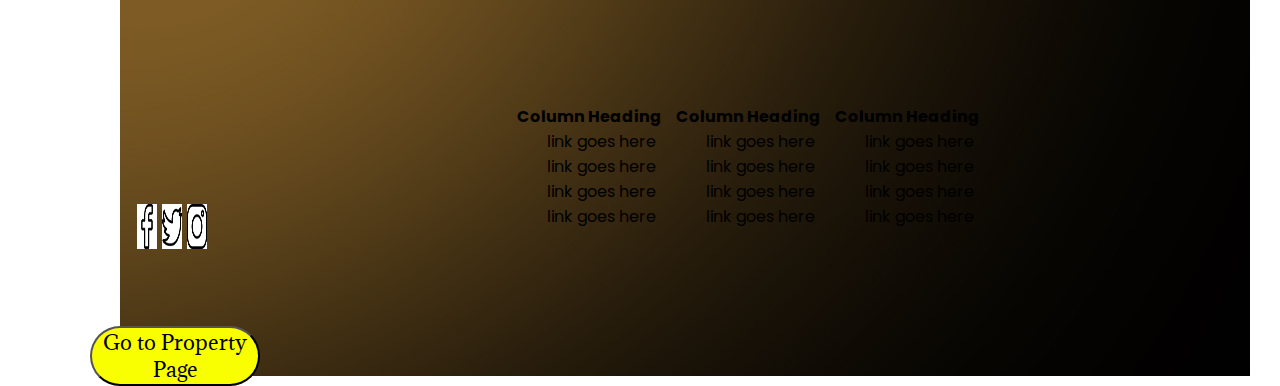
==== commit a8ab54e6: "button" ====
--- a/index.html
+++ b/index.html
@@ -162,7 +162,7 @@
 
     </div>
     <a href="property.html">
-        <button style="border-radius: 30px; color: black;font-family: Adamina;font-size: 20px; width: 170px;height: 60px;background-color: #FAFF00;cursor: pointer; margin-top: 430px;float: left;"> Go to Property Page</button>
+        <button style="border-radius: 30px; color: black;font-family: Adamina;font-size: 20px; width: 170px;height: 60px;background-color: #FAFF00;cursor: pointer; margin-top: 350px;float: left;"> Go to Property Page</button>
         </a>
 </body>
 </html>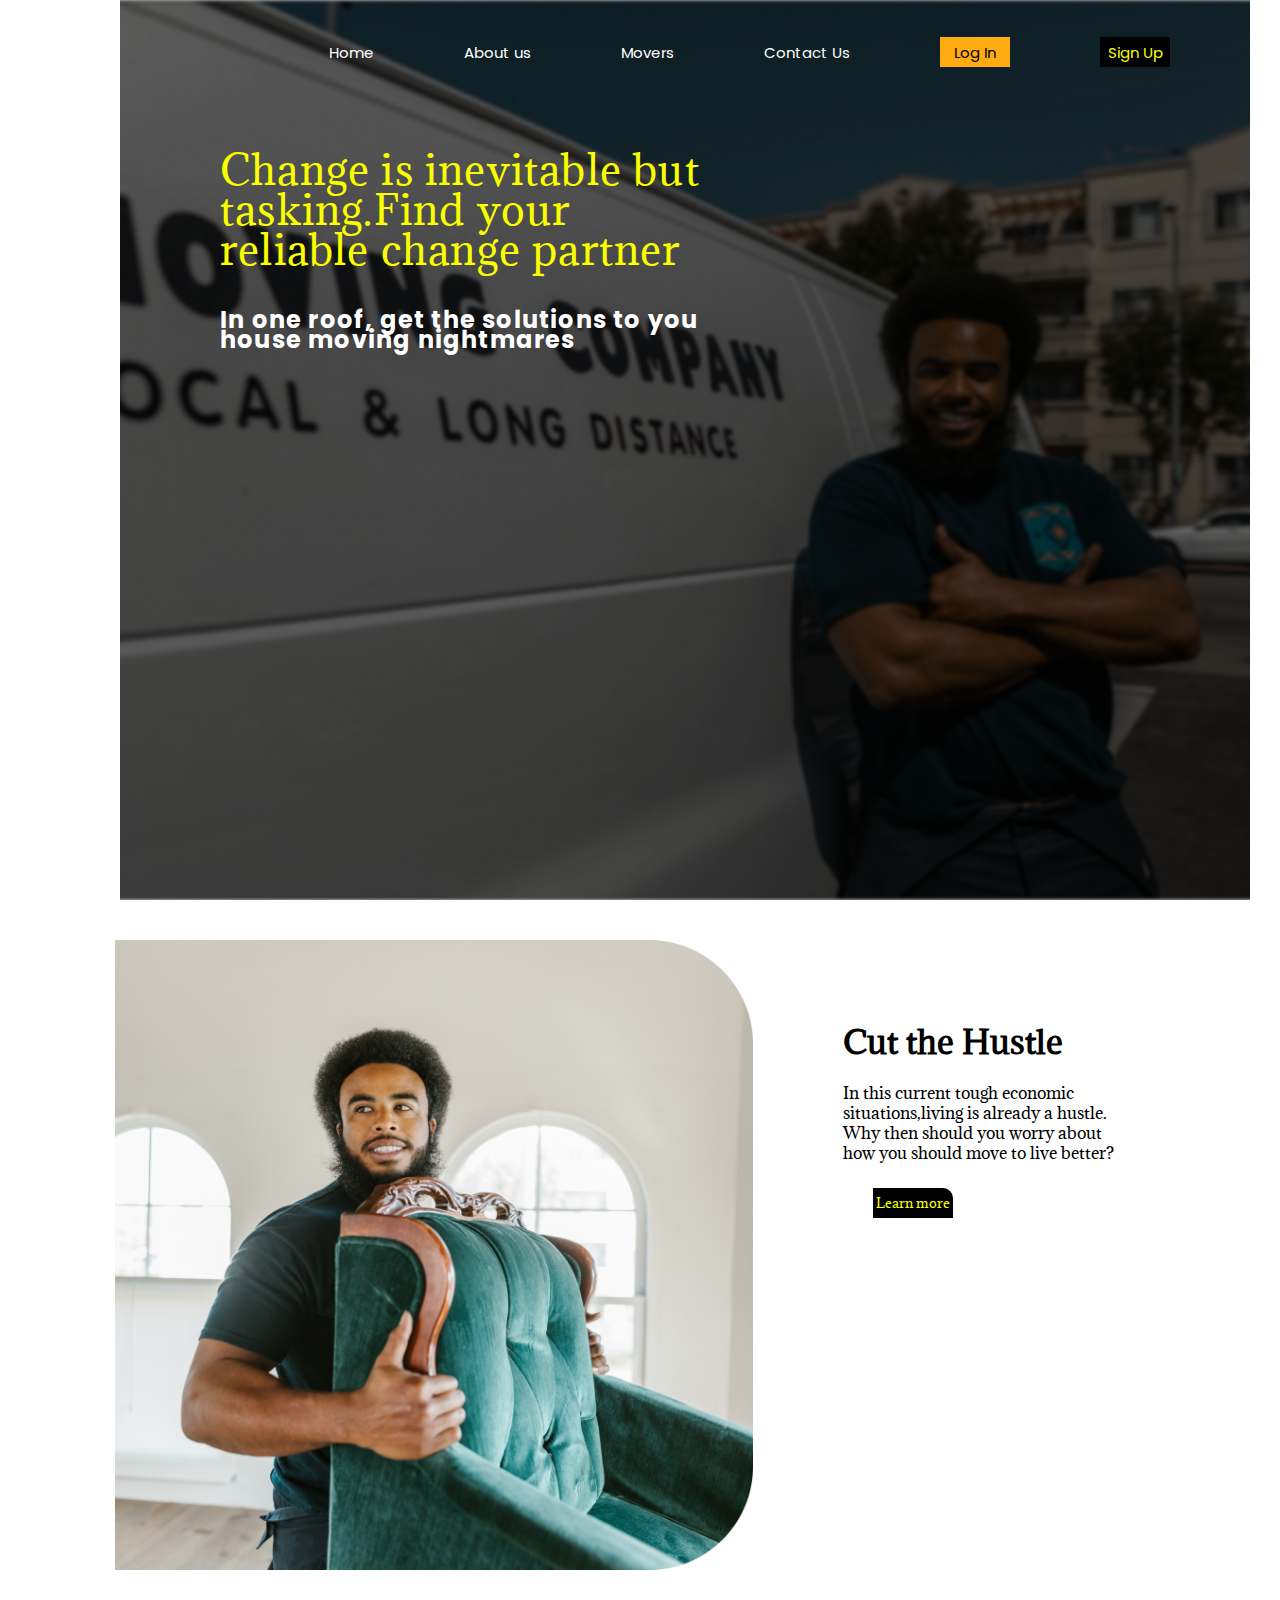
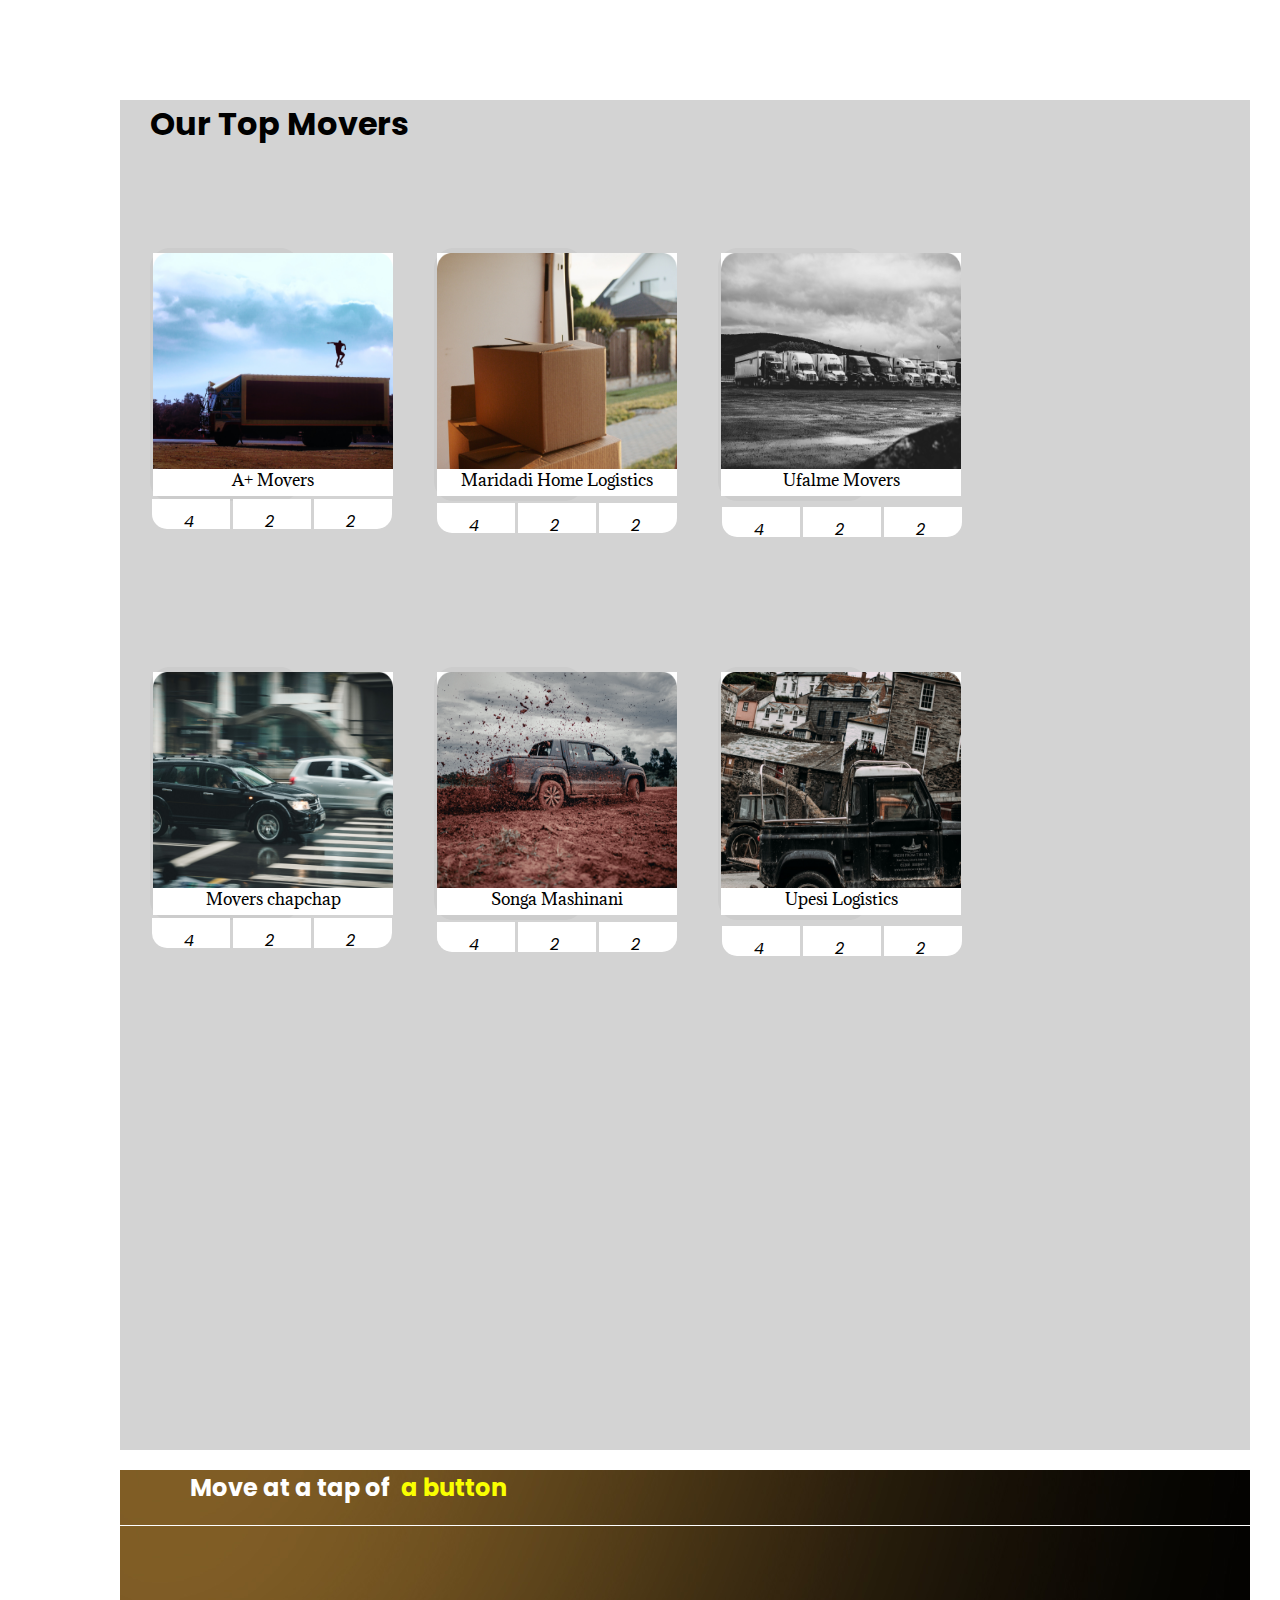
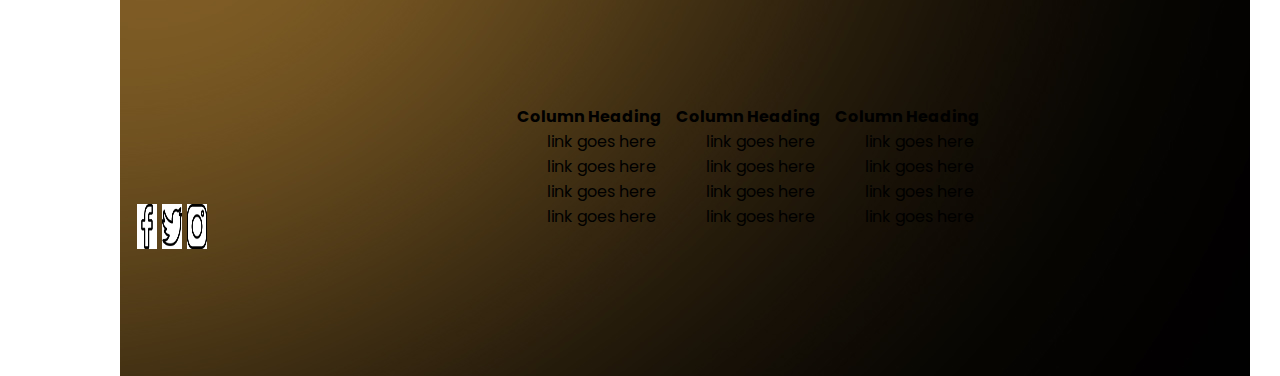
==== commit d3b72b86: "remove link button" ====
--- a/index.html
+++ b/index.html
@@ -162,7 +162,6 @@
 
     </div>
     <a href="property.html">
-        <button style="border-radius: 30px; color: black;font-family: Adamina;font-size: 20px; width: 170px;height: 60px;background-color: #FAFF00;cursor: pointer; margin-top: 350px;float: left;"> Go to Property Page</button>
         </a>
 </body>
 </html>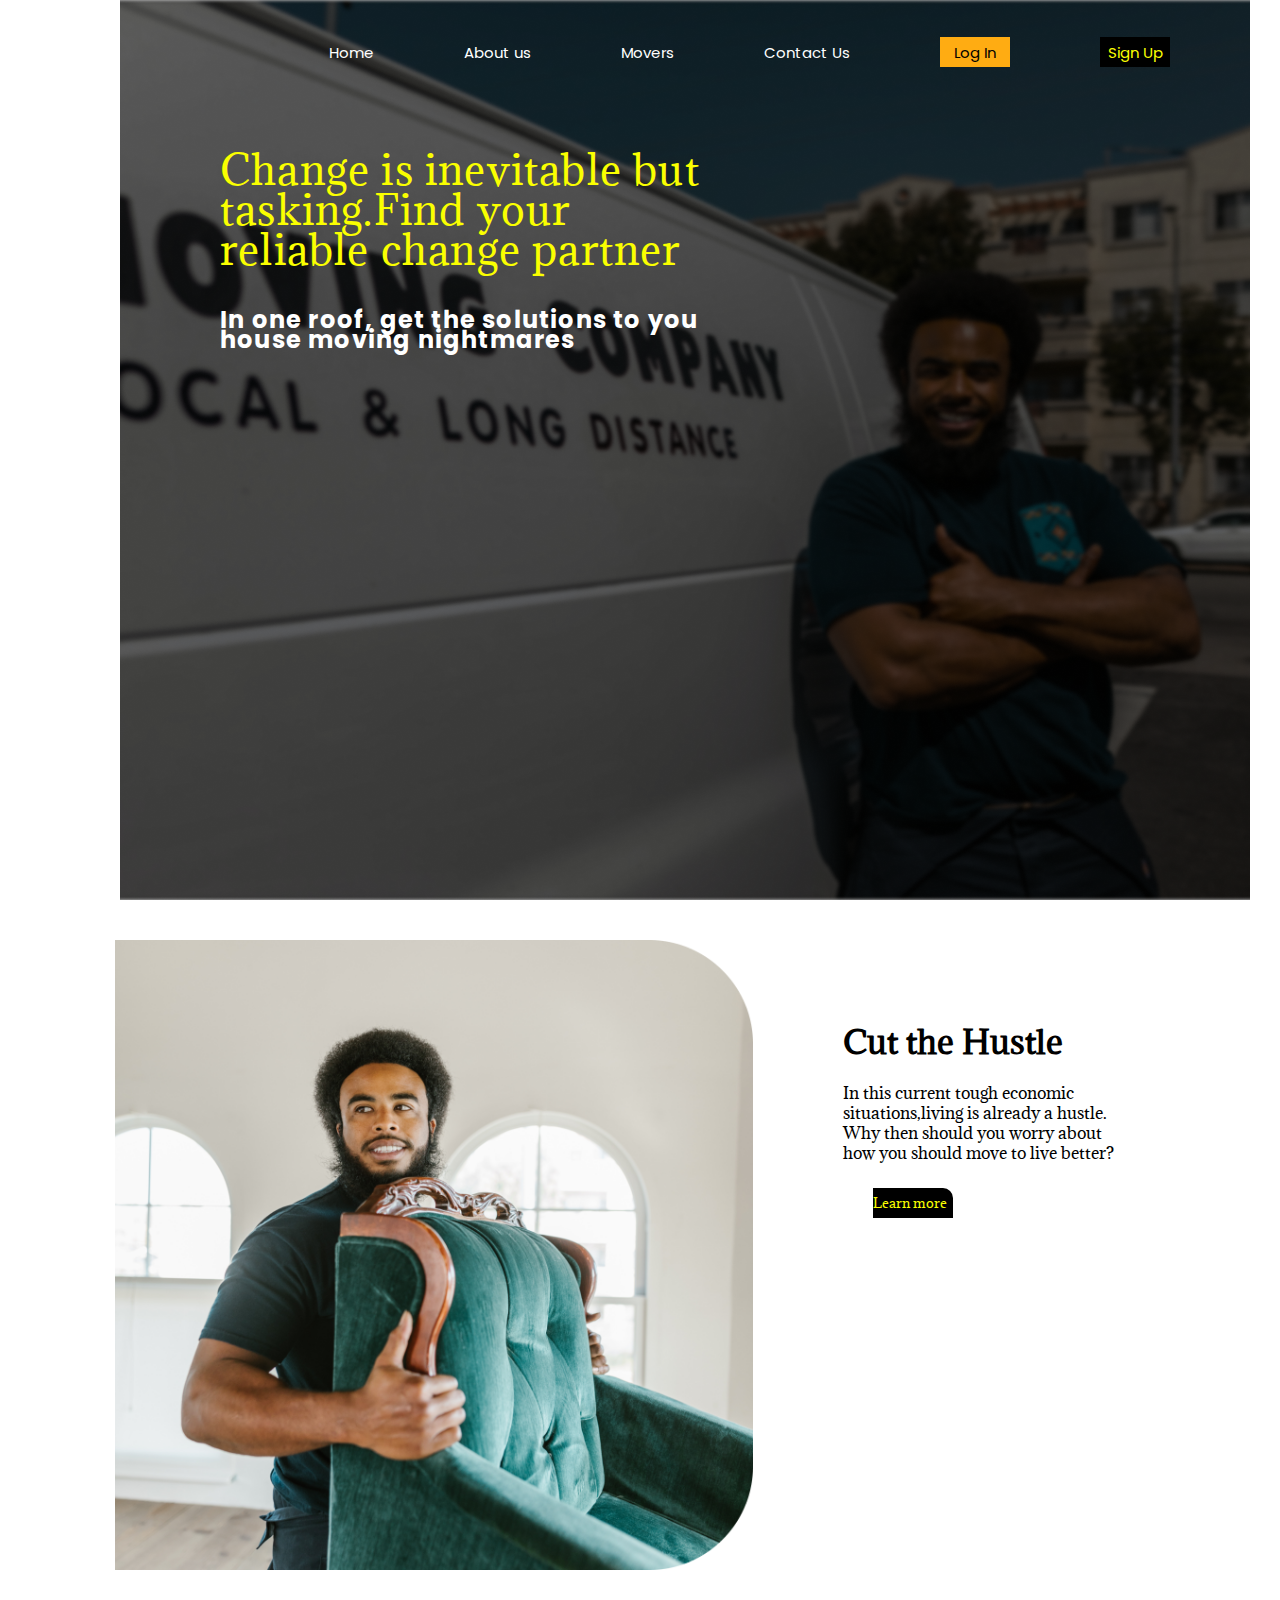
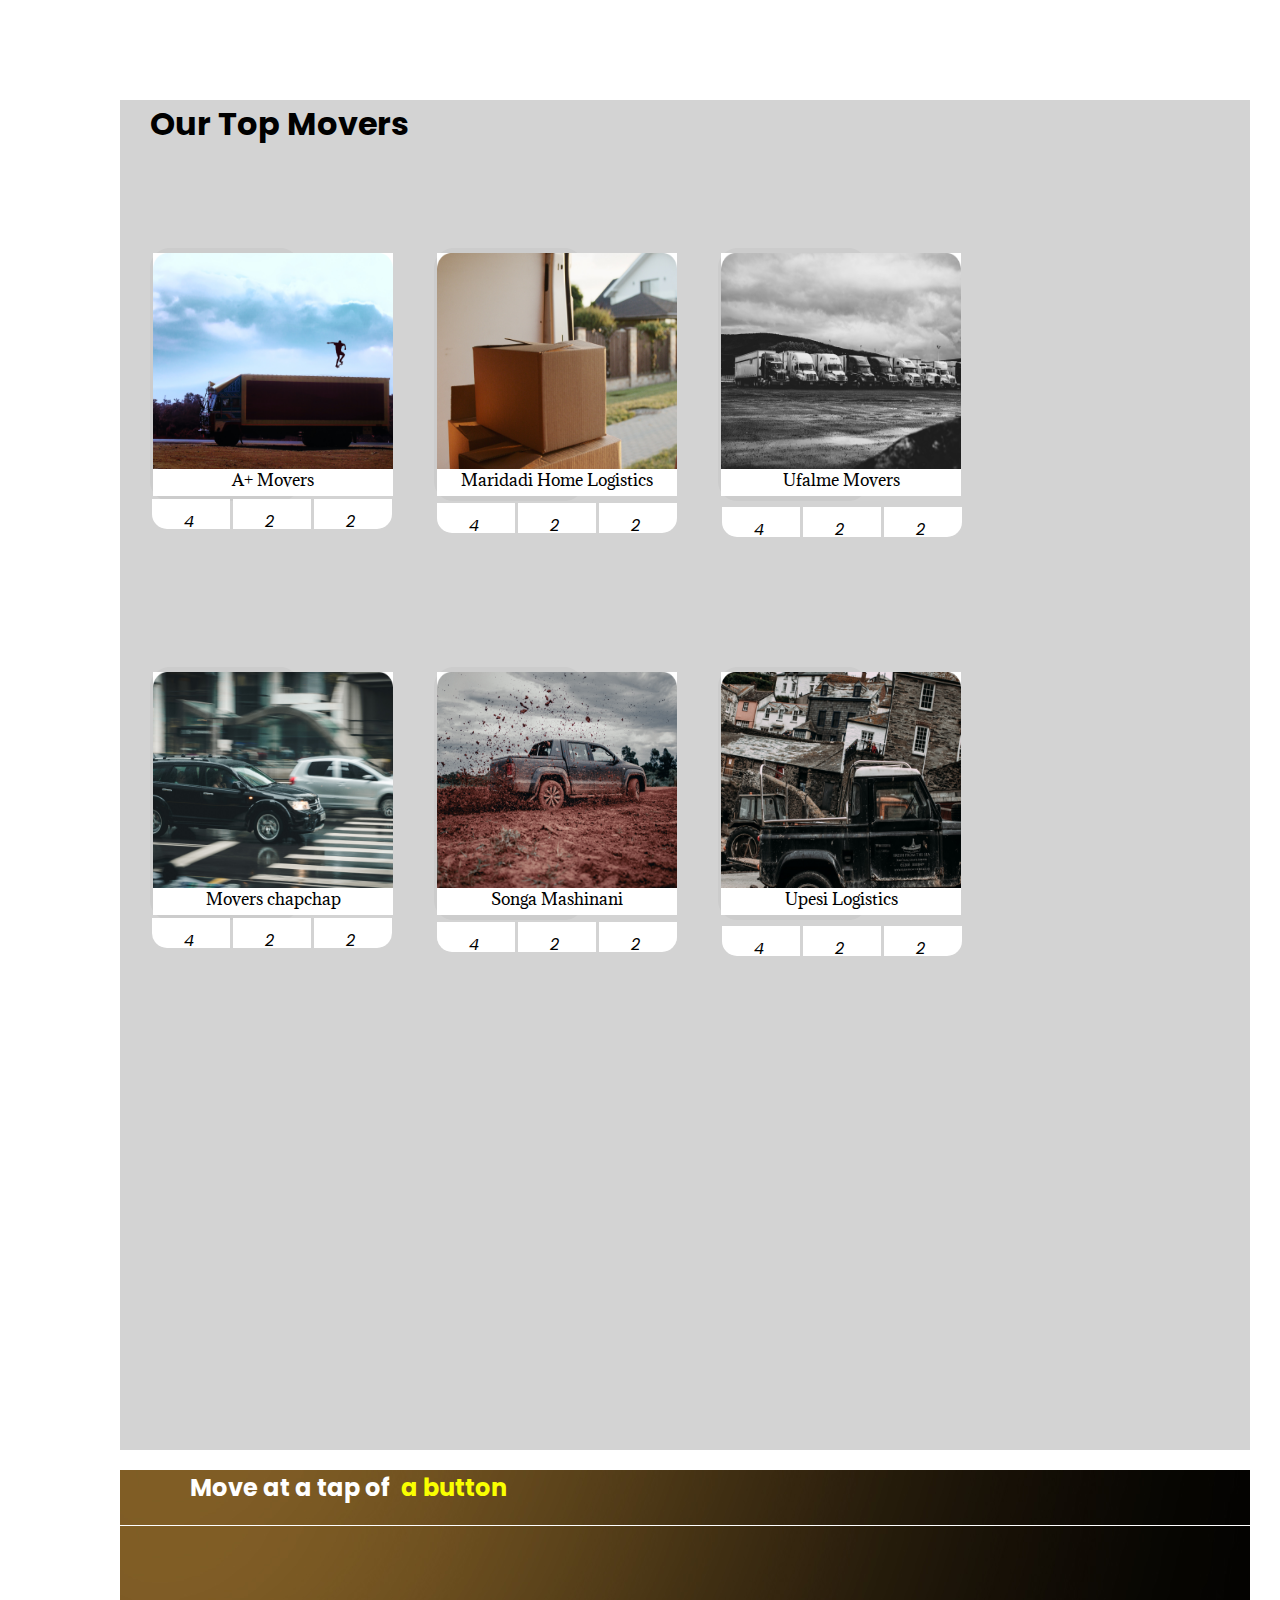
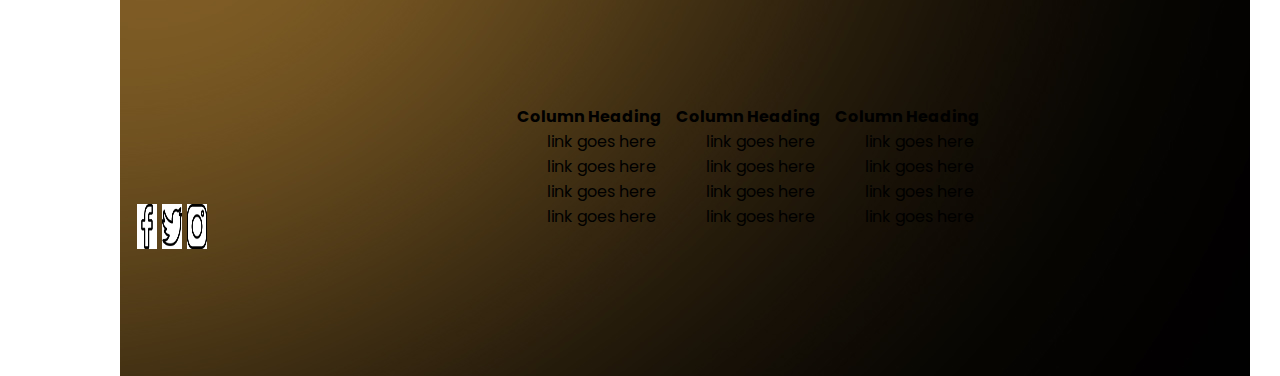
==== commit 90dcf164: "link two pages" ====
--- a/index.html
+++ b/index.html
@@ -20,7 +20,7 @@
                 <ul>
                     <li class="nav"><a href="#">Home</a></li>
                     <li class="nav"><a href="#">About us</a></li>
-                    <li class="nav"><a href="#">Movers</a></li>
+                    <li class="nav"><a href="property.html">Movers</a></li>
                     <li class="nav"><a href="#">Contact Us</a></li>
                     <li class="btn1"><button>Log In</button></li>
                     <li class="btn2"><button style="cursor: pointer;">Sign Up</button></li>
@@ -45,7 +45,7 @@
                 <div class="words">
                     <h1 id="hustle" style="font-family: Adamina;">Cut the Hustle</h1>
                 <p id="cont-p1" style="font-family: Adamina;">In this current tough economic <br>situations,living is already a hustle.<br>Why then should you worry about <br>how you should move to live better?</p><br>
-                    <button id="btn3" style="font-family: Adamina;">Learn more</button>
+                    <button id="btn3" style="font-family: Adamina;">Learn more <i class="fa-solid fa-arrow-right-long"></i></button>
                 </div>
                 
                 
@@ -161,7 +161,6 @@
 
 
     </div>
-    <a href="property.html">
-        </a>
+    
 </body>
 </html>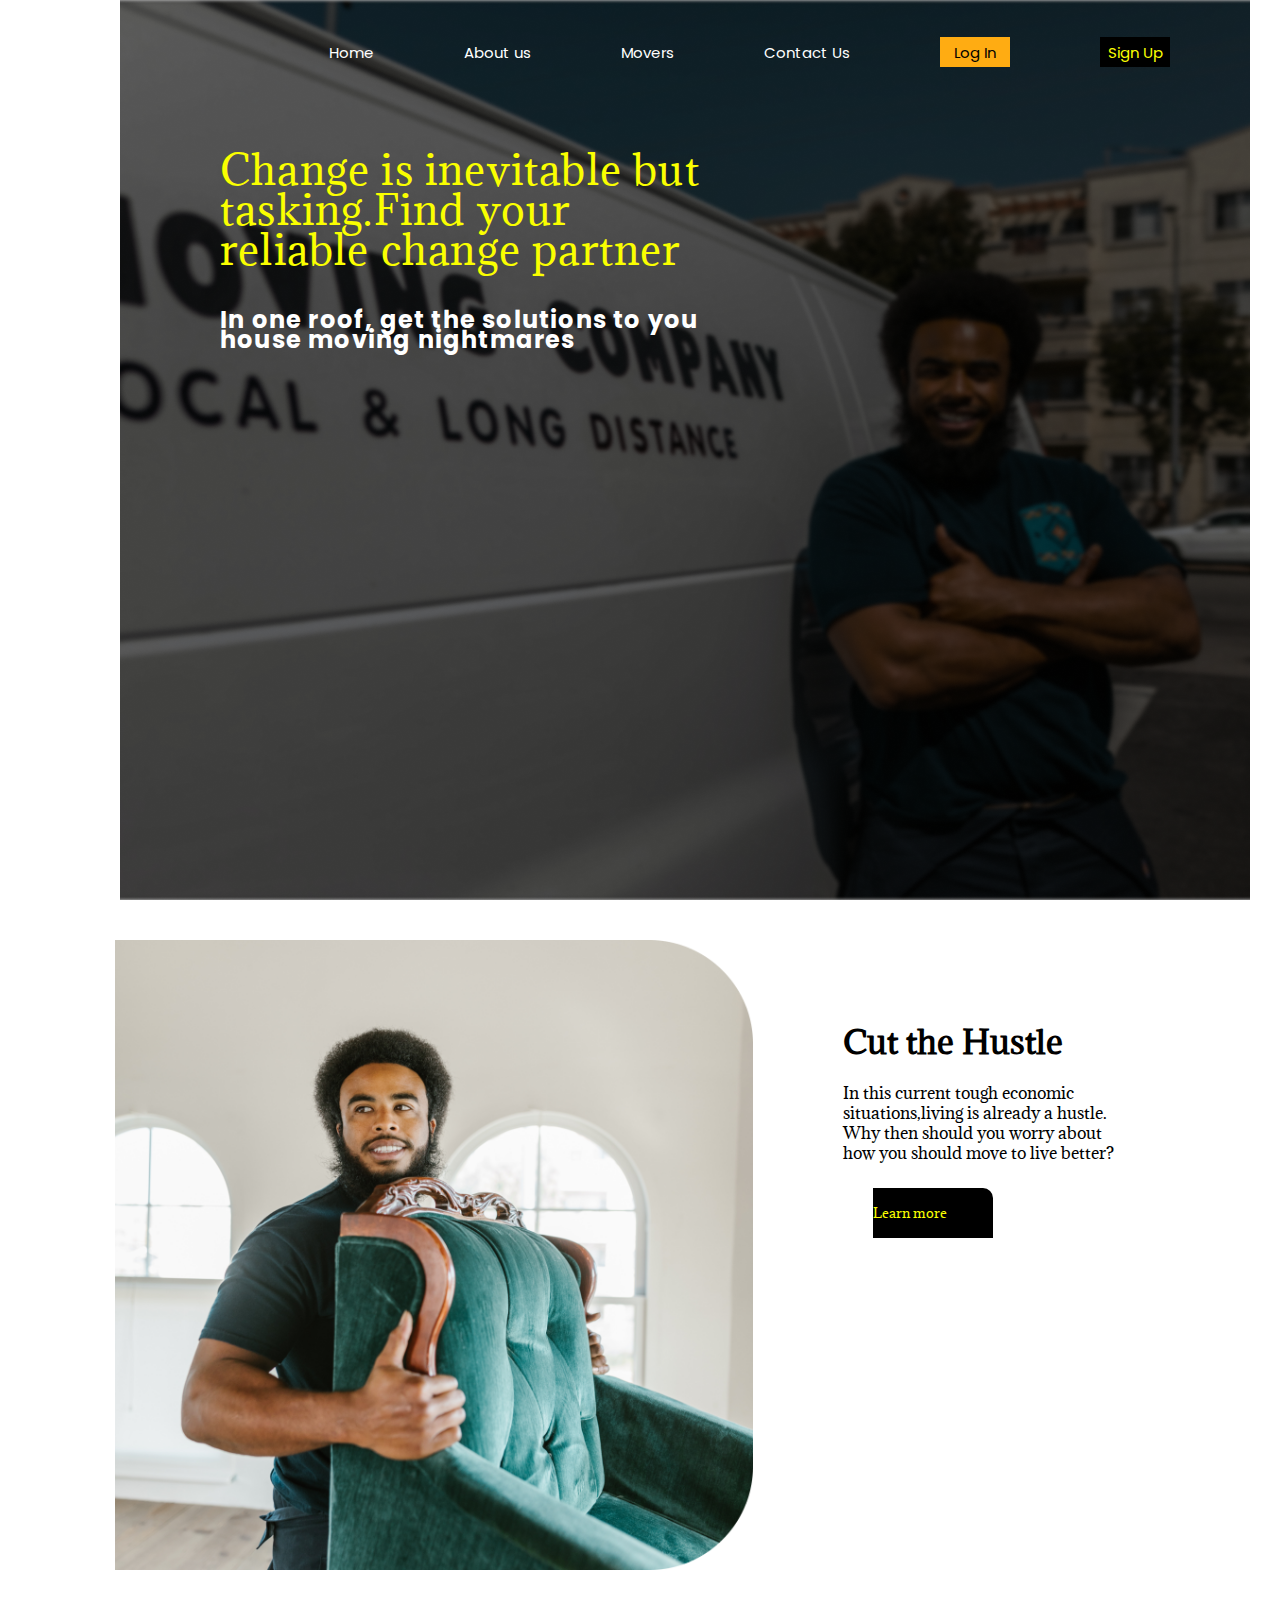
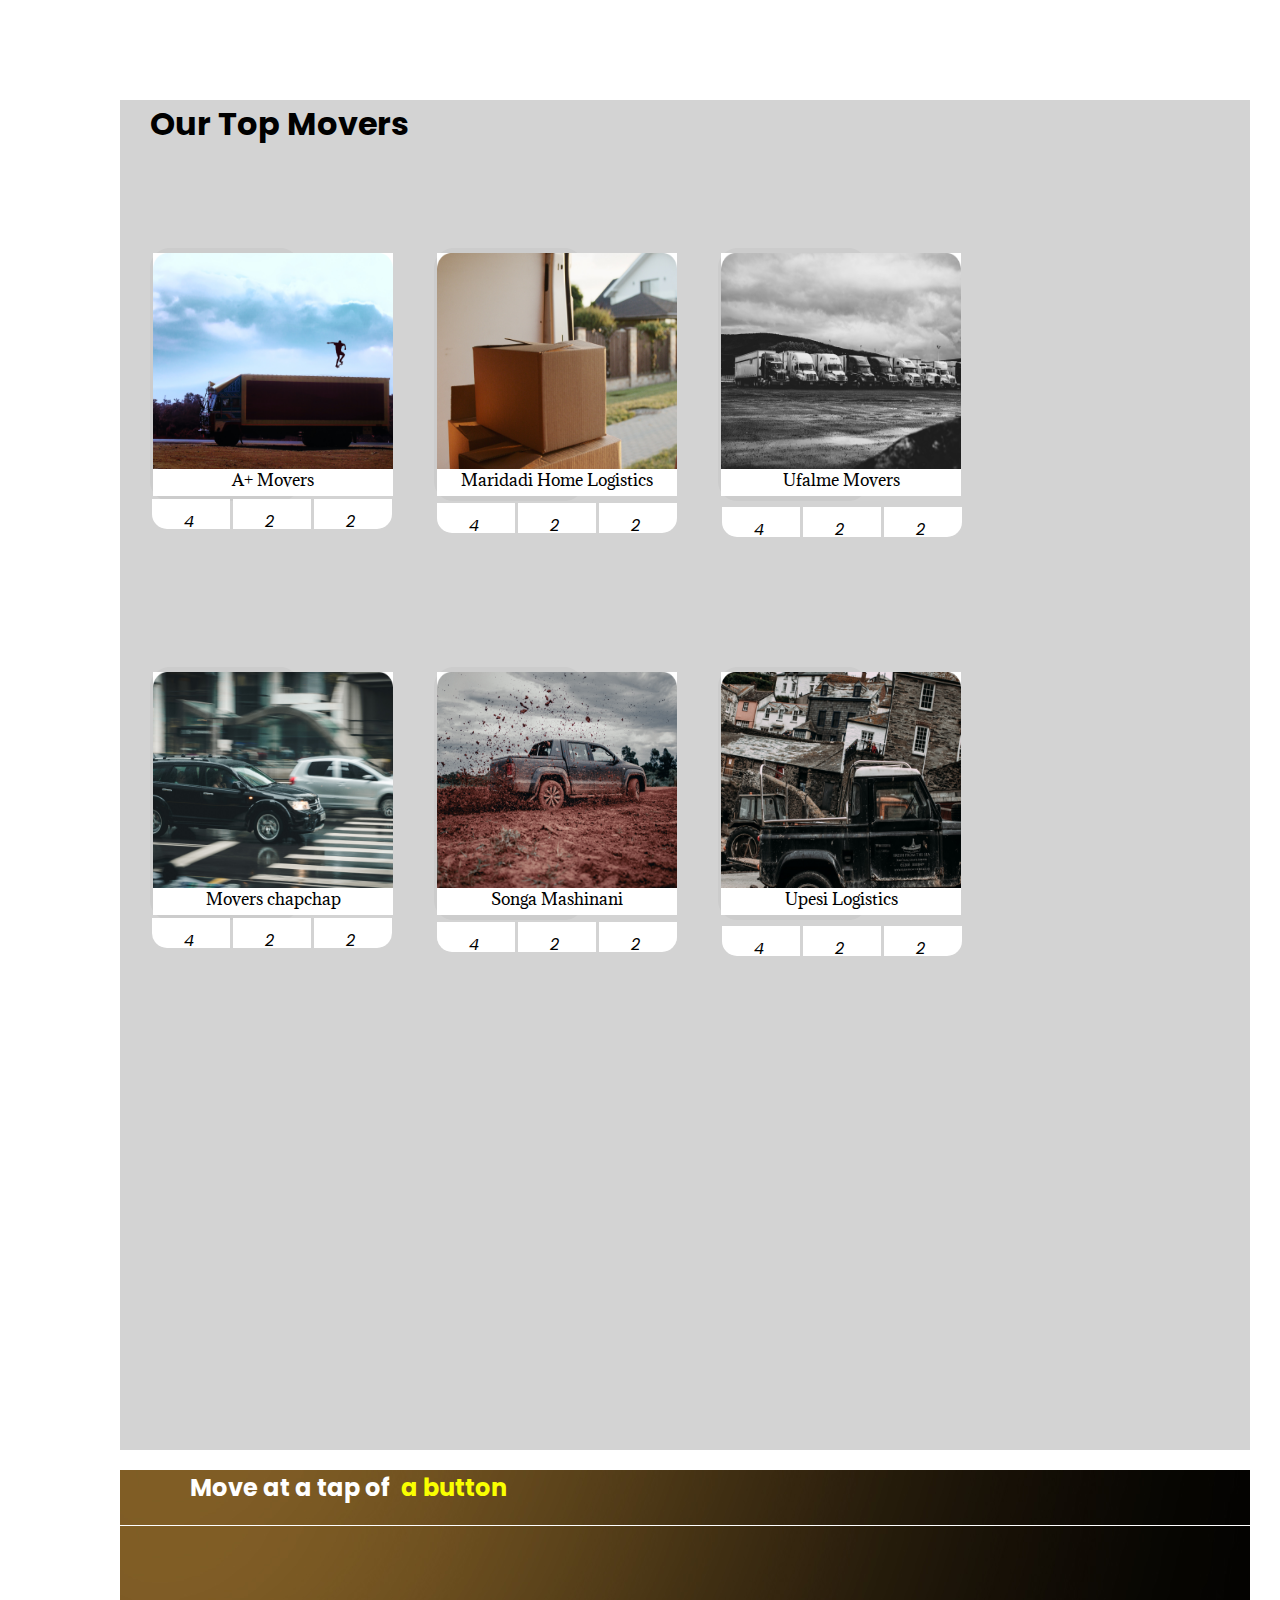
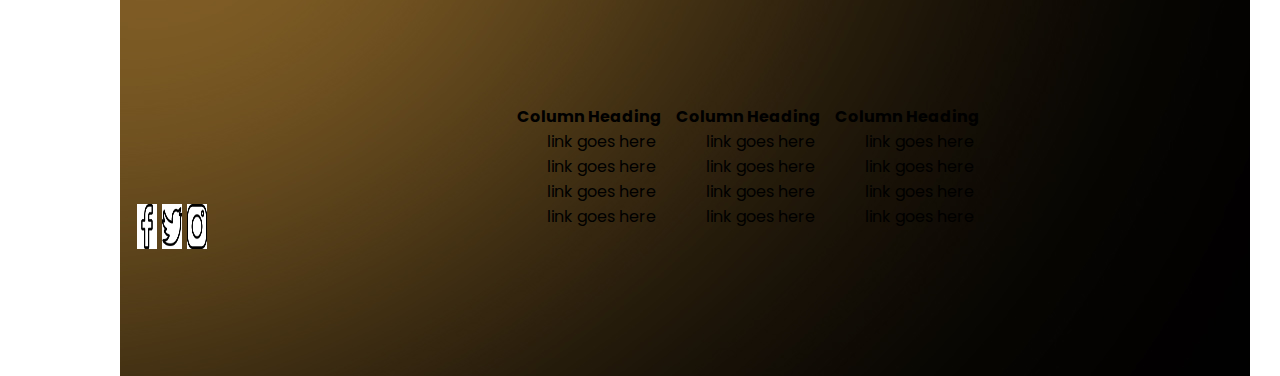
==== commit ea50803c: "formatting page" ====
--- a/index.html
+++ b/index.html
@@ -1,166 +1,406 @@
 <html lang="en">
-<head>
-    <meta charset="UTF-8">
-    <meta http-equiv="X-UA-Compatible" content="IE=edge">
-    <meta name="viewport" content="width=device-width, initial-scale=1.0">
+  <head>
+    <meta charset="UTF-8" />
+    <meta http-equiv="X-UA-Compatible" content="IE=edge" />
+    <meta name="viewport" content="width=device-width, initial-scale=1.0" />
     <title>Restaurants landing page</title>
-    <link rel="stylesheet" href="./assets/css/style.css">
-    <link rel="preconnect" href="https://fonts.googleapis.com">
-    <link rel="preconnect" href="https://fonts.gstatic.com" crossorigin>
-    <link href="https://fonts.googleapis.com/css2?family=Actor&family=Adamina&family=Poppins:wght@100&display=swap" rel="stylesheet">
-    <link rel="stylesheet" href="https://cdnjs.cloudflare.com/ajax/libs/font-awesome/6.1.1/css/all.min.css" integrity="sha512-KfkfwYDsLkIlwQp6LFnl8zNdLGxu9YAA1QvwINks4PhcElQSvqcyVLLD9aMhXd13uQjoXtEKNosOWaZqXgel0g==" crossorigin="anonymous" referrerpolicy="no-referrer" />
-
-</head>
-<body>
+    <link rel="stylesheet" href="./assets/css/style.css" />
+    <link rel="preconnect" href="https://fonts.googleapis.com" />
+    <link rel="preconnect" href="https://fonts.gstatic.com" crossorigin />
+    <link
+      href="https://fonts.googleapis.com/css2?family=Actor&family=Adamina&family=Poppins:wght@100&display=swap"
+      rel="stylesheet"
+    />
+    <link
+      rel="stylesheet"
+      href="https://cdnjs.cloudflare.com/ajax/libs/font-awesome/6.1.1/css/all.min.css"
+      integrity="sha512-KfkfwYDsLkIlwQp6LFnl8zNdLGxu9YAA1QvwINks4PhcElQSvqcyVLLD9aMhXd13uQjoXtEKNosOWaZqXgel0g=="
+      crossorigin="anonymous"
+      referrerpolicy="no-referrer"
+    />
+  </head>
+  <body>
     <!--container-->
     <div class="container">
-        <!--section one-->
-        <div class="sect-1">
-            <div class="nav_bar">
-                <ul>
-                    <li class="nav"><a href="#">Home</a></li>
-                    <li class="nav"><a href="#">About us</a></li>
-                    <li class="nav"><a href="property.html">Movers</a></li>
-                    <li class="nav"><a href="#">Contact Us</a></li>
-                    <li class="btn1"><button>Log In</button></li>
-                    <li class="btn2"><button style="cursor: pointer;">Sign Up</button></li>
-                </ul>
-    <!--adding texts to the background image-->     
+      <!--section one-->
+      <div class="sect-1">
+        <div class="nav_bar">
+          <ul>
+            <li class="nav"><a href="#">Home</a></li>
+            <li class="nav"><a href="#">About us</a></li>
+            <li class="nav"><a href="property.html">Movers</a></li>
+            <li class="nav"><a href="#">Contact Us</a></li>
+            <li class="btn1"><button>Log In</button></li>
+            <li class="btn2">
+              <button style="cursor: pointer">Sign Up</button>
+            </li>
+          </ul>
+          <!--adding texts to the background image-->
+        </div>
+
+        <div class="content">
+          <div class="cont-p">
+            <p id="change" style="font-family: Adamina">
+              Change is inevitable but <br />tasking.Find your<br />
+              reliable change partner
+            </p>
+            <br />
+            <p id="roof" style="font-weight: bold">
+              In one roof, get the solutions to you <br />house moving
+              nightmares
+            </p>
+          </div>
+        </div>
+      </div>
+      <!--adding section 2 of the first page-->
+      <div class="sect-2">
+        <div class="content-2">
+          <img
+            src="./assets/images/moving2 1.png"
+            alt="moving2-1"
+            media="width:100%"
+          />
+          <div class="words">
+            <h1 id="hustle" style="font-family: Adamina">Cut the Hustle</h1>
+            <p id="cont-p1" style="font-family: Adamina">
+              In this current tough economic <br />situations,living is already
+              a hustle.<br />Why then should you worry about <br />how you
+              should move to live better?
+            </p>
+            <br />
+            <button id="btn3" style="font-family: Adamina;">
+              Learn more<i class="fa-solid fa-arrow-right-long"></i>
+            </button>
+          </div>
+        </div>
+      </div>
+      <!--adding the third section of the first page-->
+      <div class="sect-3">
+        <h1 id="top_movers">Our Top Movers</h1>
+        <div class="gallery" style="margin-right: 100px">
+          <img
+            src="./assets/images/ehem 1.png"
+            alt="A+ Movers"
+            media="width:100%"
+          />
+          <div class="descr">A+ Movers</div>
+        </div>
+        <div class="gallery" style="margin-right: 100px">
+          <img
+            src="./assets/images/wewe 1.png"
+            alt="Maridadi Home Logistics"
+            media="width:100%"
+          />
+          <div class="descr">Maridadi Home Logistics</div>
+        </div>
+        <div class="gallery" style="margin-right: 100px">
+          <img
+            src="./assets/images/movers 1.png"
+            alt="Ufalme Movers"
+            media="width:100%"
+          />
+          <div class="descr">Ufalme Movers</div>
+        </div>
+        <div class="icons-2" style="margin-top: -22px; margin-left: -13px">
+          <li
+            id="icon1"
+            style="
+              width: 5px;
+              height: 5px;
+              display: inline-block;
+              background-color: white;
+            "
+          >
+            <i class="fa-solid fa-car">4</i>
+          </li>
+          <li
+            id="icon2"
+            style="
+              width: 5px;
+              height: 5px;
+              display: inline-block;
+              background-color: white;
+            "
+          >
+            <i class="fa-solid fa-bath">2</i>
+          </li>
+          <li
+            id="icon3"
+            style="
+              width: 5px;
+              height: 5px;
+              display: inline-block;
+              background-color: white;
+            "
+          >
+            <i class="fa-solid fa-hashtag">2</i>
+          </li>
+        </div>
+        <div class="icons-2" style="margin-top: -51px; margin-left: 272px">
+          <li
+            id="icon1"
+            style="
+              width: 10px;
+              height: 10px;
+              display: inline-block;
+              background-color: white;
+            "
+          >
+            <i class="fa-solid fa-car">4</i>
+          </li>
+          <li
+            id="icon2"
+            style="
+              width: 10px;
+              height: 10px;
+              display: inline-block;
+              background-color: white;
+            "
+          >
+            <i class="fa-solid fa-bath">2</i>
+          </li>
+          <li
+            id="icon3"
+            style="
+              width: 10px;
+              height: 10px;
+              display: inline-block;
+              background-color: white;
+            "
+          >
+            <i class="fa-solid fa-hashtag">2</i>
+          </li>
+        </div>
+        <div class="icons-2" style="margin-top: -51px; margin-left: 557px">
+          <li
+            id="icon1"
+            style="
+              width: 10px;
+              height: 10px;
+              display: inline-block;
+              background-color: white;
+            "
+          >
+            <i class="fa-solid fa-car">4</i>
+          </li>
+          <li
+            id="icon2"
+            style="
+              width: 10px;
+              height: 10px;
+              display: inline-block;
+              background-color: white;
+            "
+          >
+            <i class="fa-solid fa-bath">2</i>
+          </li>
+          <li
+            id="icon3"
+            style="
+              width: 10px;
+              height: 10px;
+              display: inline-block;
+              background-color: white;
+            "
+          >
+            <i class="fa-solid fa-hashtag">2</i>
+          </li>
+        </div>
+        <br />
+        <div class="gallery" style="margin-right: 100px">
+          <img
+            src="./assets/images/chapchap 1.png"
+            alt="Movers chapchap"
+            media="width:300px"
+          />
+          <div class="descr">Movers chapchap</div>
+        </div>
+        <div class="gallery" style="margin-right: 100px">
+          <img
+            src="./assets/images/mashinani 1.png"
+            alt="Songa Mashinani"
+            media="width:100%"
+          />
+          <div class="descr">Songa Mashinani</div>
+        </div>
+        <div class="gallery" style="margin-right: 100px">
+          <img src="./assets/images/songa 1.png" alt="Upesi Logistics" />
+          <div class="descr">Upesi Logistics</div>
+        </div>
+        <div class="icons-2" style="margin-top: -22px; margin-left: -13px">
+          <li
+            id="icon1"
+            style="
+              width: 5px;
+              height: 5px;
+              display: inline-block;
+              background-color: white;
+            "
+          >
+            <i class="fa-solid fa-car">4</i>
+          </li>
+          <li
+            id="icon2"
+            style="
+              width: 5px;
+              height: 5px;
+              display: inline-block;
+              background-color: white;
+            "
+          >
+            <i class="fa-solid fa-bath">2</i>
+          </li>
+          <li
+            id="icon3"
+            style="
+              width: 5px;
+              height: 5px;
+              display: inline-block;
+              background-color: white;
+            "
+          >
+            <i class="fa-solid fa-hashtag">2</i>
+          </li>
+        </div>
+        <div class="icons-2" style="margin-top: -51px; margin-left: 272px">
+          <li
+            id="icon1"
+            style="
+              width: 10px;
+              height: 10px;
+              display: inline-block;
+              background-color: white;
+            "
+          >
+            <i class="fa-solid fa-car">4</i>
+          </li>
+          <li
+            id="icon2"
+            style="
+              width: 10px;
+              height: 10px;
+              display: inline-block;
+              background-color: white;
+            "
+          >
+            <i class="fa-solid fa-bath">2</i>
+          </li>
+          <li
+            id="icon3"
+            style="
+              width: 10px;
+              height: 10px;
+              display: inline-block;
+              background-color: white;
+            "
+          >
+            <i class="fa-solid fa-hashtag">2</i>
+          </li>
+        </div>
+        <div class="icons-2" style="margin-top: -51px; margin-left: 557px">
+          <li
+            id="icon1"
+            style="
+              width: 10px;
+              height: 10px;
+              display: inline-block;
+              background-color: white;
+            "
+          >
+            <i class="fa-solid fa-car">4</i>
+          </li>
+          <li
+            id="icon2"
+            style="
+              width: 10px;
+              height: 10px;
+              display: inline-block;
+              background-color: white;
+            "
+          >
+            <i class="fa-solid fa-bath">2</i>
+          </li>
+          <li
+            id="icon3"
+            style="
+              width: 10px;
+              height: 10px;
+              display: inline-block;
+              background-color: white;
+            "
+          >
+            <i class="fa-solid fa-hashtag">2</i>
+          </li>
+        </div>
+      </div>
+      <!--adding footer section-->
+      <div class="footer" style="width: 100%">
+        <div class="heading" style="margin-bottom: 20px">
+          <h2 style="color: white; margin-left: -500px">
+            Move at a tap of<span style="color: #faff00; margin-left: 10px"
+              >a button</span
+            >
+          </h2>
+        </div>
+      </div>
+      <div class="footer2" style="margin-top: -19; height: 50vh">
+        <div class="container1">
+          <div class="contact" style="margin-left: -350px; margin-top: 100px">
+            <ul>
+              <li style="width: 5px; height: 5px">
+                <img
+                  src="./assets/images/facebook.png"
+                  alt="facebook"
+                  style="height: 5vh; background-color: white"
+                />
+              </li>
+              <li style="width: 5px; height: 5px">
+                <img
+                  src="./assets/images/twitter.png"
+                  alt="twitter"
+                  style="height: 5vh; background-color: white"
+                />
+              </li>
+              <li style="width: 5px; height: 5px">
+                <img
+                  src="./assets/images/instagram.png"
+                  alt="instagram"
+                  style="height: 5vh; background-color: white"
+                />
+              </li>
+            </ul>
+          </div>
+          <div class="row2">
+            <div class="footer-col">
+              <h4>Column Heading</h4>
+              <ul>
+                <li>link goes here</li>
+                <li>link goes here</li>
+                <li>link goes here</li>
+                <li>link goes here</li>
+              </ul>
             </div>
-            
-            <div class="content">
-                <div class="cont-p">
-                    <p id="change" style="font-family: Adamina;">Change is inevitable but <br>tasking.Find your<br> reliable change partner</p>
-               <br><p id="roof" style="font-weight: bold;">In one roof, get the solutions to you <br>house moving nightmares</p>
-                </div>
-               
-
+            <div class="footer-col">
+              <h4>Column Heading</h4>
+              <ul>
+                <li>link goes here</li>
+                <li>link goes here</li>
+                <li>link goes here</li>
+                <li>link goes here</li>
+              </ul>
             </div>
-
-        </div>
-        <!--adding section 2 of the first page-->
-        <div class="sect-2">
-            <div class="content-2">
-                <img src="./assets/images/moving2 1.png" alt="moving2-1"media="width:100%">
-                <div class="words">
-                    <h1 id="hustle" style="font-family: Adamina;">Cut the Hustle</h1>
-                <p id="cont-p1" style="font-family: Adamina;">In this current tough economic <br>situations,living is already a hustle.<br>Why then should you worry about <br>how you should move to live better?</p><br>
-                    <button id="btn3" style="font-family: Adamina;">Learn more <i class="fa-solid fa-arrow-right-long"></i></button>
-                </div>
-                
-                
+            <div class="footer-col">
+              <h4>Column Heading</h4>
+              <ul>
+                <li>link goes here</li>
+                <li>link goes here</li>
+                <li>link goes here</li>
+                <li>link goes here</li>
+              </ul>
             </div>
-        </div>
-        <!--adding the third section of the first page-->
-        <div class="sect-3">
-             <h1 id="top_movers">Our Top Movers</h1>
-             <div class="gallery" style="margin-right: 100px;">
-                 <img src="./assets/images/ehem 1.png" alt="A+ Movers"media="width:100%">
-                 <div class="descr"> A+ Movers</div>
-             </div>
-             <div class="gallery"style="margin-right: 100px;">
-                <img src="./assets/images/wewe 1.png" alt="Maridadi Home Logistics"media="width:100%">
-                <div class="descr"> Maridadi Home Logistics </div>
-            </div>
-            <div class="gallery"style="margin-right: 100px;">
-                <img src="./assets/images/movers 1.png" alt="Ufalme Movers"media="width:100%">
-                <div class="descr"> Ufalme Movers</div>
-            </div>
-            <div class="icons-2" style="margin-top: -22px;margin-left: -13px;">
-                <li id="icon1" style="width: 5px; height: 5px; display: inline-block; background-color: white;"><i class="fa-solid fa-car" >4</i></li>
-                <li id="icon2" style="width: 5px; height: 5px; display: inline-block; background-color: white;"><i class="fa-solid fa-bath" >2</i></li>
-                <li id="icon3" style="width: 5px; height: 5px; display: inline-block; background-color: white;"><i class="fa-solid fa-hashtag">2</i></li>
-               </div>
-               <div class="icons-2" style="margin-top: -51px;margin-left: 272px;">
-                <li id="icon1" style="width: 10px; height: 10px; display: inline-block;background-color: white;" ><i class="fa-solid fa-car" >4</i></li>
-                <li id="icon2" style="width: 10px; height: 10px; display: inline-block;background-color: white;"><i class="fa-solid fa-bath" >2</i></li>
-                <li id="icon3" style="width: 10px; height: 10px; display: inline-block;background-color: white;"><i class="fa-solid fa-hashtag">2</i></li>
-               </div>
-               <div class="icons-2"style="margin-top: -51px;margin-left: 557px;">
-                <li id="icon1" style="width: 10px; height: 10px; display: inline-block;background-color: white;"><i class="fa-solid fa-car" >4</i></li>
-                <li id="icon2" style="width: 10px; height: 10px; display: inline-block;background-color: white;"><i class="fa-solid fa-bath" >2</i></li>
-                <li id="icon3" style="width: 10px; height: 10px; display: inline-block;background-color: white;"><i class="fa-solid fa-hashtag">2</i></li>
-               </div><br>
-            <div class="gallery" style="margin-right: 100px;">
-                <img src="./assets/images/chapchap 1.png" alt="Movers chapchap"media="width:300px">
-                <div class="descr"> Movers chapchap</div>
-            </div>
-            <div class="gallery"style="margin-right: 100px;">
-                <img src="./assets/images/mashinani 1.png" alt="Songa Mashinani"media="width:100%">
-                <div class="descr">Songa Mashinani</div>
-            </div>
-            <div class="gallery"style="margin-right: 100px;">
-                <img src="./assets/images/songa 1.png" alt="Upesi Logistics">
-                <div class="descr"> Upesi Logistics</div>
-            </div> 
-            <div class="icons-2" style="margin-top: -22px;margin-left: -13px;">
-                <li id="icon1" style="width: 5px; height: 5px; display: inline-block; background-color: white;"><i class="fa-solid fa-car" >4</i></li>
-                <li id="icon2" style="width: 5px; height: 5px; display: inline-block; background-color: white;"><i class="fa-solid fa-bath" >2</i></li>
-                <li id="icon3" style="width: 5px; height: 5px; display: inline-block; background-color: white;"><i class="fa-solid fa-hashtag">2</i></li>
-               </div>
-               <div class="icons-2" style="margin-top: -51px;margin-left: 272px;">
-                <li id="icon1" style="width: 10px; height: 10px; display: inline-block;background-color: white;" ><i class="fa-solid fa-car" >4</i></li>
-                <li id="icon2" style="width: 10px; height: 10px; display: inline-block;background-color: white;"><i class="fa-solid fa-bath" >2</i></li>
-                <li id="icon3" style="width: 10px; height: 10px; display: inline-block;background-color: white;"><i class="fa-solid fa-hashtag">2</i></li>
-               </div>
-               <div class="icons-2"style="margin-top: -51px;margin-left: 557px;">
-                <li id="icon1" style="width: 10px; height: 10px; display: inline-block;background-color: white;"><i class="fa-solid fa-car" >4</i></li>
-                <li id="icon2" style="width: 10px; height: 10px; display: inline-block;background-color: white;"><i class="fa-solid fa-bath" >2</i></li>
-                <li id="icon3" style="width: 10px; height: 10px; display: inline-block;background-color: white;"><i class="fa-solid fa-hashtag">2</i></li>
-               </div>   
-        </div>
-        <!--adding footer section-->
-        <div class="footer" style="width: 100%;">
-
-            <div class="heading" style="margin-bottom: 20px;">
-                <h2 style="color: white;margin-left: -500px;">Move at a tap of<span style="color: #FAFF00;margin-left: 10px;">a button</span></h2>
-            </div>
-            
-        </div>
-        <div class="footer2" style="margin-top: -19;height: 50vh;">
-            <div class="container1">
-                <div class="contact" style="margin-left: -350px;margin-top: 100px;">
-                    <ul>
-                        <li style="width:5px;height: 5px;"><img src="./assets/images/facebook.png" alt="facebook" style="height: 5vh;background-color: white;"></li>
-                        <li style="width:5px;height: 5px;"><img src="./assets/images/twitter.png" alt="twitter" style="height: 5vh; background-color: white;"></li>
-                        <li style="width:5px;height: 5px;"><img src="./assets/images/instagram.png" alt="instagram" style="height: 5vh;background-color: white;"></li>
-                    </ul>
-                </div>
-                <div class="row2">
-                    <div class="footer-col">
-                        <h4>Column Heading</h4>
-                        <ul>
-                            <li>link goes here</li>
-                            <li>link goes here</li>
-                            <li>link goes here</li>
-                            <li>link goes here</li>
-                        </ul>
-                    </div>
-                    <div class="footer-col">
-                        <h4>Column Heading</h4>
-                        <ul>
-                            <li>link goes here</li>
-                            <li>link goes here</li>
-                            <li>link goes here</li>
-                            <li>link goes here</li>
-                        </ul>
-                    </div>
-                    <div class="footer-col">
-                        <h4>Column Heading</h4>
-                        <ul>
-                            <li>link goes here</li>
-                            <li>link goes here</li>
-                            <li>link goes here</li>
-                            <li>link goes here</li>
-                        </ul>
-                    </div>
-                </div>
-            </div>
-        </div>
-        
-
-
+          </div>
+        </div>
+      </div>
     </div>
-    
-</body>
-</html>+  </body>
+</html>
--- a/assets/css/style.css
+++ b/assets/css/style.css
@@ -146,8 +146,9 @@
     border: none;
     border-style: none;
     border-top-right-radius: 10px;
-    height: 30px;
-    width: 80px;
+    height: 50px;
+    width: 120px;
+    text-align:center;
 }
 #btn3:hover{
     color:black ;
